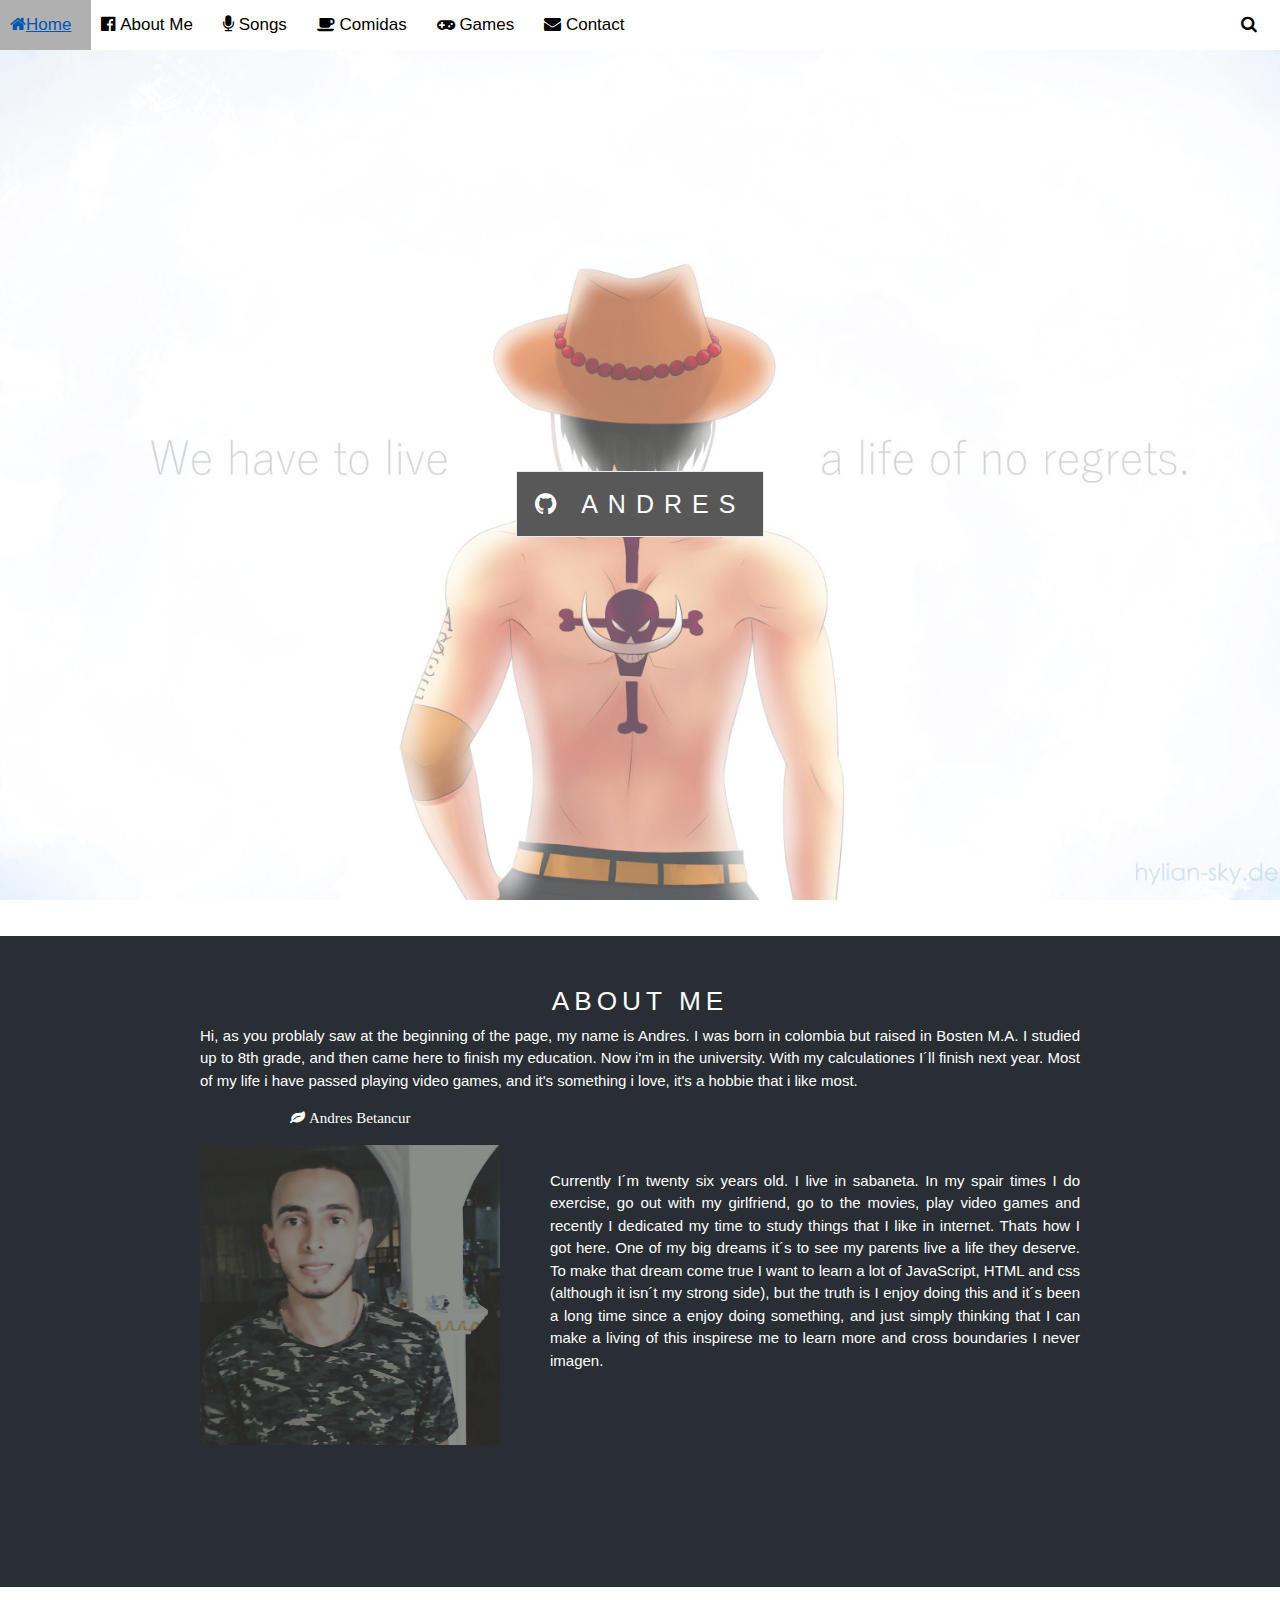
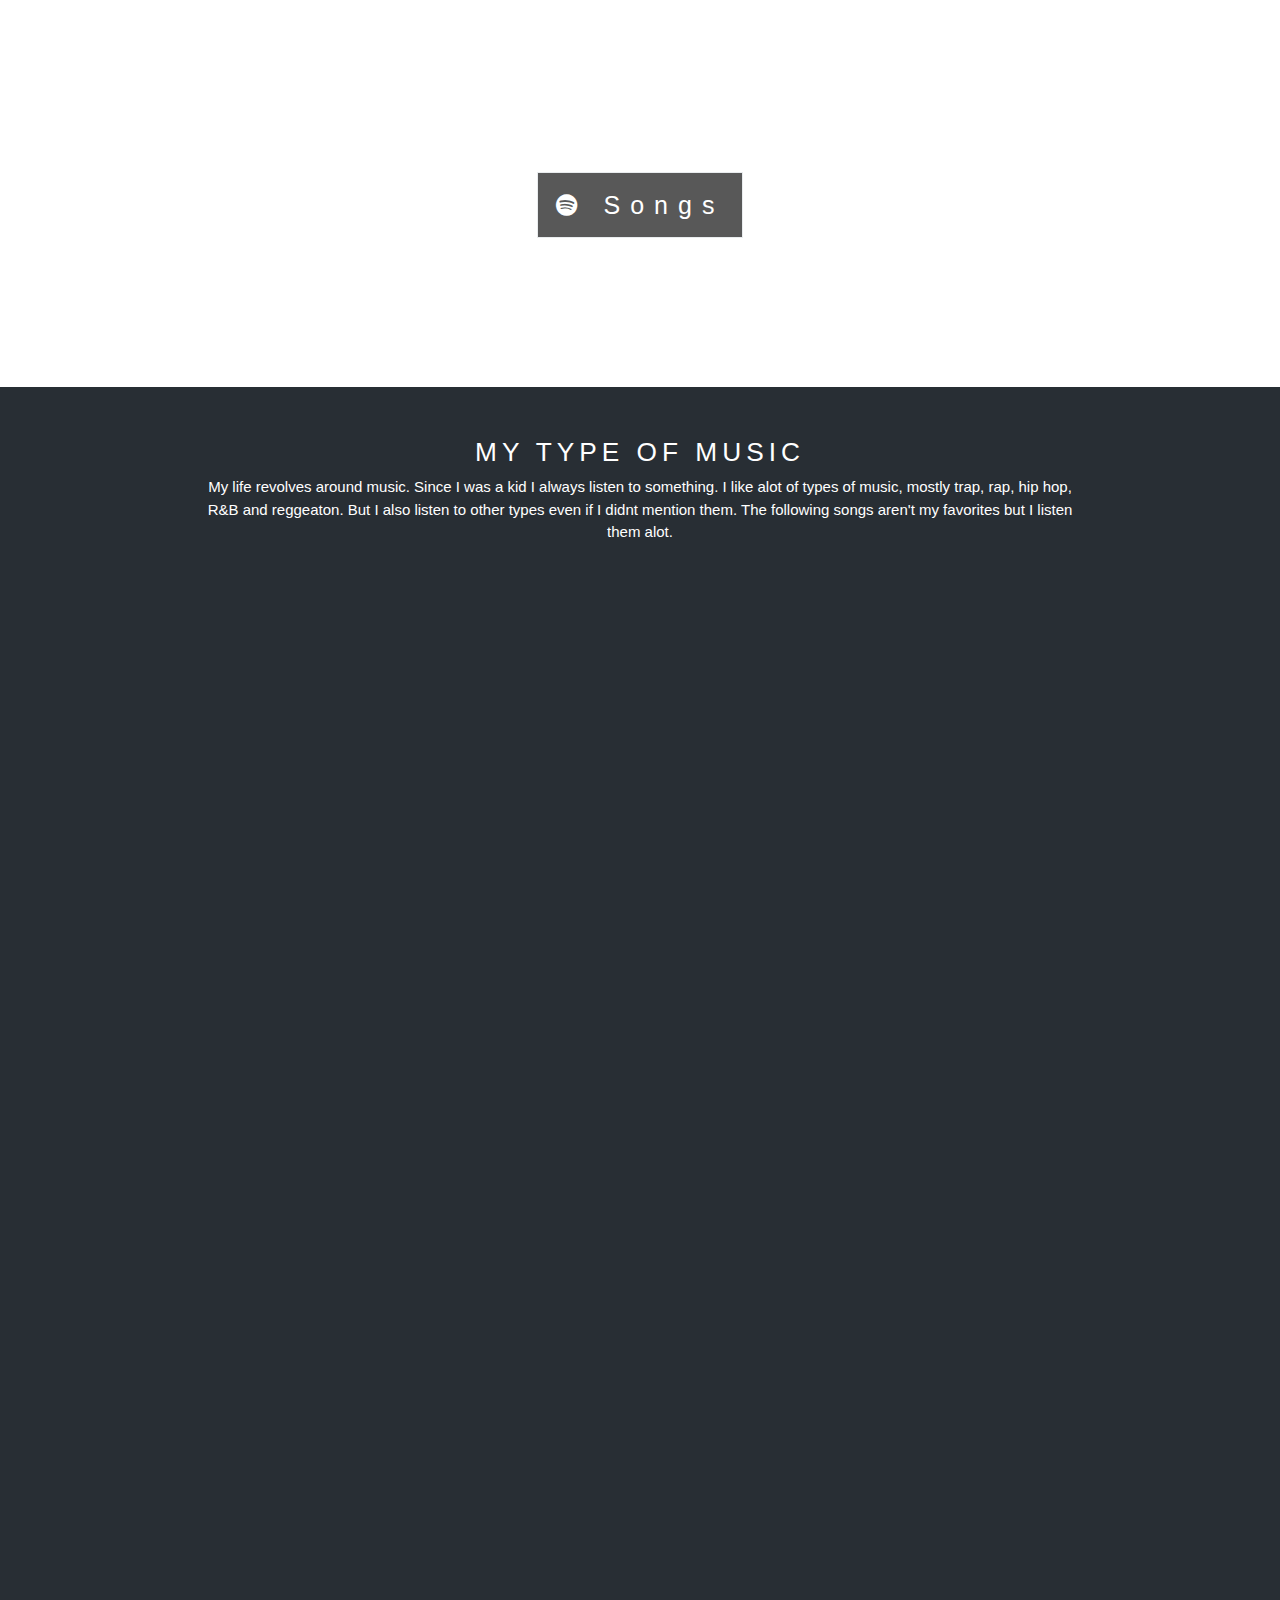
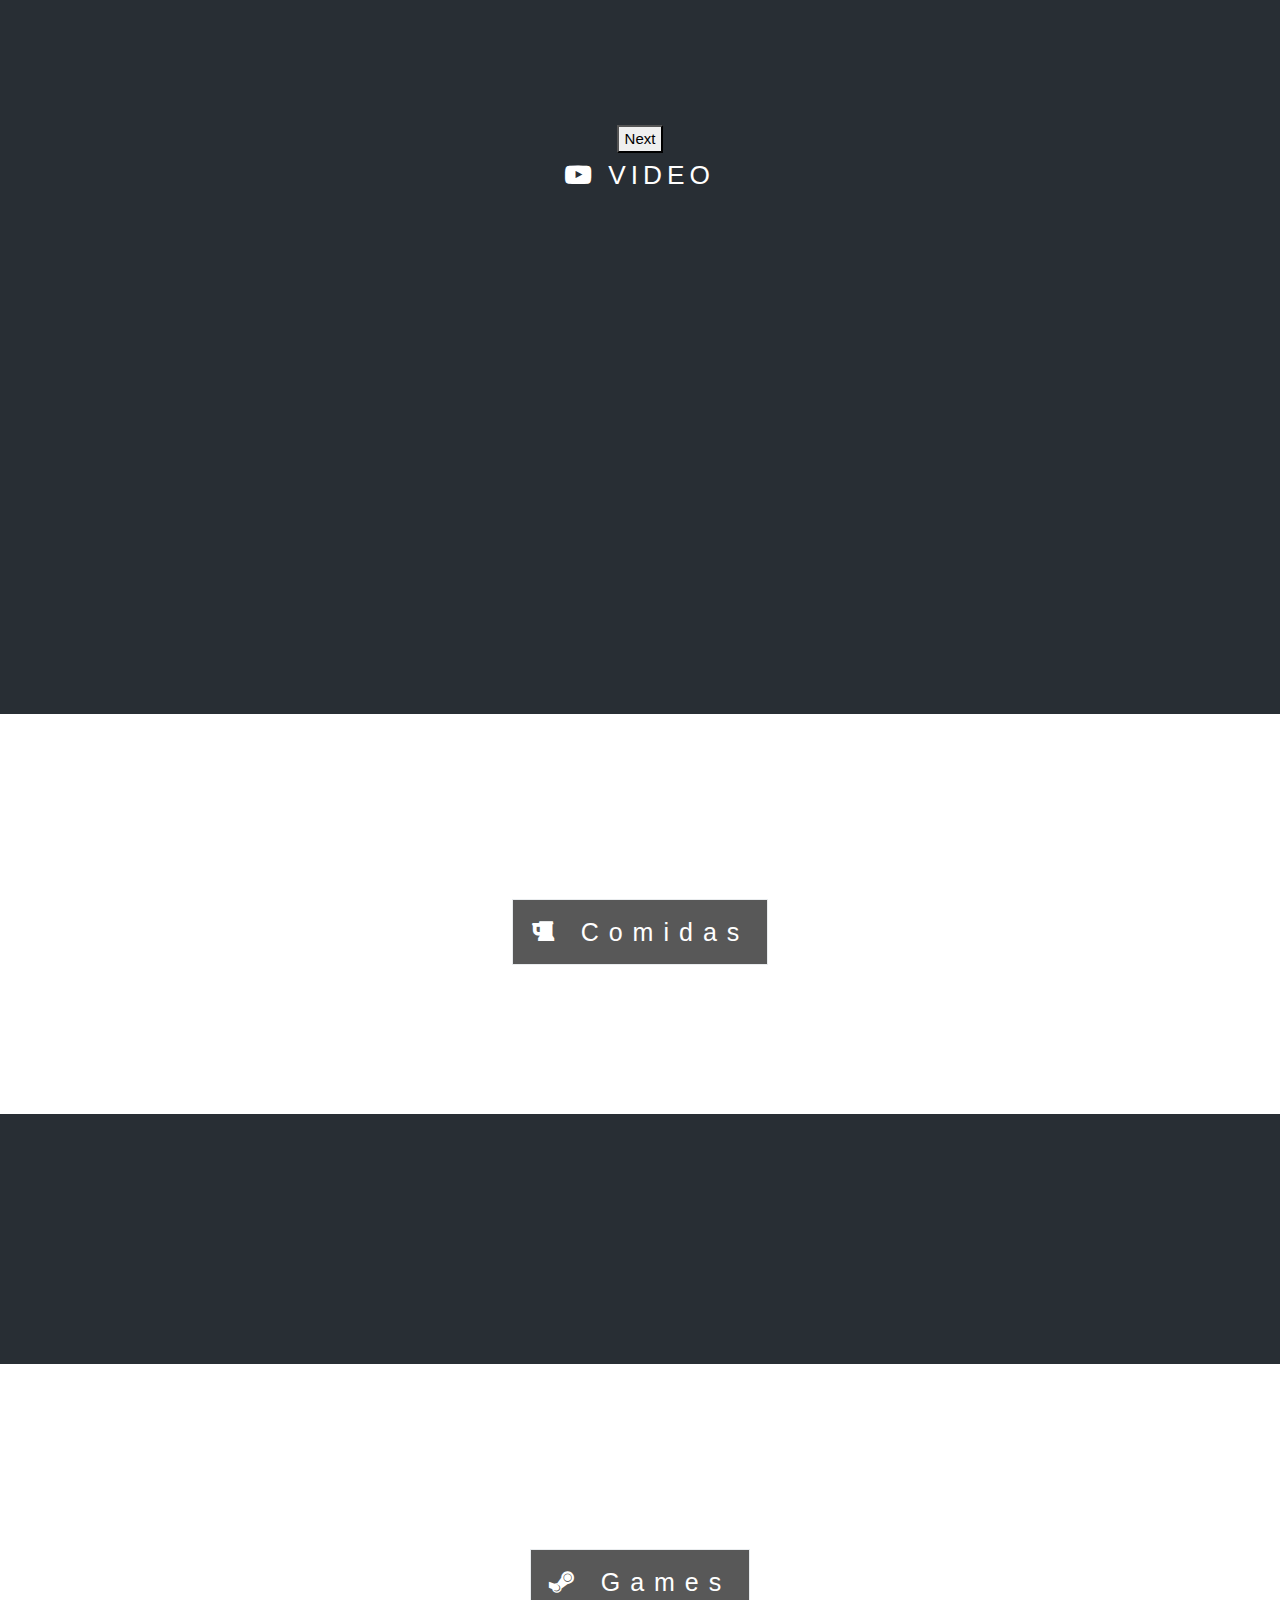
==== index.html @ 7afd6e84 "agg" ====
<!DOCTYPE html>
<html lang="en">

<head>
  <meta charset="UTF-8">
  <meta name="viewport" content="width=device-width, initial-scale=1, shrink-to-fit=no">
  <meta http-equiv="X-UA-Compatible" content="ie=edge">
  <link rel="stylesheet" href="css-style.css">
  <link rel="stylesheet" href="https://cdnjs.cloudflare.com/ajax/libs/font-awesome/4.7.0/css/font-awesome.min.css">
  <link rel="stylesheet" href="https://stackpath.bootstrapcdn.com/bootstrap/4.3.1/css/bootstrap.min.css" integrity="sha384-ggOyR0iXCbMQv3Xipma34MD+dH/1fQ784/j6cY/iJTQUOhcWr7x9JvoRxT2MZw1T" crossorigin="anonymous">

  <title>Life Sheet</title>
</head>

<body>

  <!-- Navbar (top Part) -->
  <div class="top" id="home">
    <div class="navBar" id="myNavBar">
      <a href="#home" class="item home"><i class="fa fa-home"></i>Home</a>
      <a href="#about"><i class="fa fa-facebook-official"></i> About Me</a>
      <a href="#songs"><i class="fa fa-microphone"></i> Songs</a>
      <a href="#comida"><i class="fa fa-coffee"></i> Comidas</a>
      <a href="#games"><i class="fa fa-gamepad"></i> Games</a>
      <a href="#contact"><i class="fa fa-envelope"></i> Contact</a>
      <a href="#" class="search"><i class="fa fa-fw fa-search"></i></a>
    </div>
  </div>
  <!-- navbar for less than 425px  -->
  <div class="dropdown">
    <div class="btn-group" role="group">
      <button type="button" class="btn btn-default dropdown-toggle" data-toggle="dropdown" aria-haspopup="true" aria-expanded="false">
        <i class="fa fa-list"></i>
        <span class="caret"></span>
      </button>
      <ul class="dropdown-menu">
        <li><a href="#home" class="item home">Home</a></li>
        <li><a href="#about"> About Me</a></li>
        <li><a href="#songs"> Songs</a></li>
        <li><a href="#comida"> Comidas</a></li>
        <li><a href="#games"> Games</a></li>
        <li><a href="#contact"> Contact</a></li>
      </ul>
    </div>
  </div>

  <!--First Parallax Image with logo Text-->
  <div class="bgimg-1">
    <div class="caption">
      <span class="border"><i class="fa fa-github"></i> ANDRES</span>
    </div>
  </div>

  <!-- Informacion de mi -->
  <div class="info" id="about">
    <div class="aboutme">
      <h3>About Me</h3>
      <p>Hi, as you problaly saw at the beginning of the page, my name is Andres. I was born in colombia but raised in
        Bosten M.A. I studied up to 8th grade, and then came here to finish my education. Now i'm in the university.
        With my calculationes I´ll finish next year. Most of my life i have passed playing video games, and it's
        something i love, it's a hobbie that i like most.</p>
      <div class="imgSection">
        <p class="logo"><b><i class="fa fa-leaf"> Andres Betancur</b></i></p>
        <img src="andres.jpg">
      </div>
      <div class="aboutme2">
        <p>Currently I´m twenty six years old. I live in sabaneta. In my spair times I do exercise, go out with my
          girlfriend, go to the movies, play video games and recently I dedicated my time to study things that I like in
          internet. Thats how I got here. One of my big dreams it´s to see my parents live a life they deserve. To make
          that dream come true I want to learn a lot of JavaScript, HTML and css (although it isn´t my strong side), but
          the truth is I enjoy doing this and it´s been a long time since a enjoy doing something, and just simply
          thinking that I can make a living of this inspirese me to learn more and cross boundaries I never imagen.</p>
      </div>
    </div>
  </div>

  <!--Second Parallax Image with logo Text-->
  <div class="bgimg-2">
    <div class="caption">
      <span class="border"><i class="fa fa-spotify"></i> Songs</span>
    </div>
  </div>

  <!-- Parte de la Musica -->
  <div class="info" id="songs">
    <h3>My type of music</h3>
    <p class="psong">My life revolves around music. Since I was a kid I always listen to something. I like alot
      of types of music, mostly trap, rap, hip hop, R&B and reggeaton. But I also listen to other types even if
      I didnt mention them. The following songs aren't my favorites but I listen them alot.</p>
    <div class="container">
      <div class="music active">
        <iframe class="spoti" src="https://open.spotify.com/embed/track/5m6kD3AsYMeYXhhdntbXTB" width="300" height="380"
          frameborder="0" allowtransparency="true" allow="encrypted-media"></iframe>
      </div>
      <div class="music">
        <iframe class="spoti" src="https://open.spotify.com/embed/track/6DCZcSspjsKoFjzjrWoCdn" width="300" height="380"
          frameborder="0" allowtransparency="true" allow="encrypted-media"></iframe>
      </div>
      <div class="music">
        <iframe class="spoti" src="https://open.spotify.com/embed/track/5KbBGUpIZd6gVFUU8tqYiQ" width="300" height="380"
          frameborder="0" allowtransparency="true" allow="encrypted-media"></iframe>
      </div>
      <div class="music">
        <iframe class="spoti" src="https://open.spotify.com/embed/track/4Arjo1XR9qXsLstvU9fFV3" width="300" height="380"
          frameborder="0" allowtransparency="true" allow="encrypted-media"></iframe>
      </div>
      <div class="music">
        <iframe class="spoti" src="https://open.spotify.com/embed/track/4TwIbmabI2R5XUhqptk6Ev" width="300" height="380"
          frameborder="0" allowtransparency="true" allow="encrypted-media"></iframe>
      </div>
      <div class="music">
        <iframe class="spoti" src="https://open.spotify.com/embed/track/4bSCJTXKPSb63oyOteNLSR" width="300" height="380"
          frameborder="0" allowtransparency="true" allow="encrypted-media"></iframe> </td>
      </div>
    </div>
    <div class="btn">
      <button type="button">Next</button>
    </div>

    <h3 class="tag"><i class="fa fa-youtube-play"></i> Video</h3>
    <div class="video">

      <iframe width="560" height="315" src="https://www.youtube.com/embed/109wwt4wSVg" frameborder="0"
        allow="accelerometer; autoplay; encrypted-media; gyroscope; picture-in-picture" allowfullscreen></iframe>
    </div>
  </div>



  <!--Third Parallax Image with logo Text-->
  <div class="bgimg-3">
    <div class="caption">
      <span class="border"><i class="fa fa-beer"></i> Comidas</span>
    </div>
  </div>

  <div class="info" id="comida">
  </div>

  <!--fourth Parallax Image with logo Text-->
  <div class="bgimg-4">
    <div class="caption">
      <span class="border"><i class="fa fa-steam"></i> Games</span>
    </div>
  </div>

  <div class="info" id="games">
  </div>

  <script src="scripts/reproductor.js"></script>
  <script src="https://code.jquery.com/jquery-3.3.1.slim.min.js"
    integrity="sha384-q8i/X+965DzO0rT7abK41JStQIAqVgRVzpbzo5smXKp4YfRvH+8abtTE1Pi6jizo"
    crossorigin="anonymous"></script>
  <script src="https://cdnjs.cloudflare.com/ajax/libs/popper.js/1.14.7/umd/popper.min.js"
    integrity="sha384-UO2eT0CpHqdSJQ6hJty5KVphtPhzWj9WO1clHTMGa3JDZwrnQq4sF86dIHNDz0W1"
    crossorigin="anonymous"></script>
  <script src="https://stackpath.bootstrapcdn.com/bootstrap/4.3.1/js/bootstrap.min.js"
    integrity="sha384-JjSmVgyd0p3pXB1rRibZUAYoIIy6OrQ6VrjIEaFf/nJGzIxFDsf4x0xIM+B07jRM"
    crossorigin="anonymous"></script>

</body>

</html>
---- css-style.css ----
*{
    box-sizing: border-box;
}

body, html {
  height: 100%;
  margin: 0;
  font: 400 15px/1.8 "Lato", sans-serif;
  color: #777;
}

/* Navbar */
.navBar{
    width: 100%;
    position:fixed;
    z-index: 1;
    overflow: hidden;
    background-color: white;

}

.navBar .search{
    float: right;
}

.navBar a{
    float: left;
    color:black;
    padding: 12px;
    padding-left: 10px;
    padding-right: 20px;
    text-decoration: none;
    font-size: 17px;
    width: auto;
    border: none;
    display: block;
    outline: 0;
    
}

.navBar a:hover{
background-color: rgba(88, 86, 86, 0.466);
}



/*about me part*/

.info{
    color: white;
    background-color:#282E34;
    text-align:center;
    text-align: justify;
    padding-bottom: 100px;
    padding:50px 200px 200px 200px; /*top rigth bot top*/
}

.imgSection p{
    margin-left: 90px;
    margin-top: 50 px;
    
}

.imgSection img{
    float: left;
    height: 300px;
    width: 300px;
    margin-right: 50px;
    opacity: 0.5;
}
.imgSection img:hover{
    opacity: 1;
}

.aboutme2{
    padding-top: 25px;
}

.video{
    display: flex;
    justify-content: center;
}

/* Songs*/

.psong{
    text-align: center;
}

.spoti{
    padding-right: 10px;
    padding-bottom: 10px;
}

.container, div.btn{
    display: flex;
    flex-wrap: wrap;
    justify-content: center;
}


.caption {
    position: absolute;
    left: 0;
    top: 50%;
    width: 100%;
    text-align: center;
    color: #000;
}
    
.caption span.border {
    background-color:black;
    color:white;
    padding: 18px;
    font-size: 25px;
    letter-spacing: 10px;
}
    
h3 {
    letter-spacing: 5px;
    text-transform: uppercase;
    font: 20px "Lato", sans-serif;
    color: white;
    text-align: center;
}




/*parallax imagenes */

.bgimg-1, .bgimg-2, .bgimg-3, .bgimg-4 {
    position: relative;
    opacity: 0.65;
    background-attachment: fixed;
    background-position: center;
    background-repeat: no-repeat;
    background-size: cover; 
}

.bgimg-1 {
    background-image: url("img4.jpg");
    min-height: 100%;
}
    
.bgimg-2 {
    background-image: url("img5.jpg");
    min-height: 400px;
}
    
.bgimg-3 {
    background-image: url("img6.jpg");
    min-height: 400px;
}

.bgimg-4 {
    background-image: url("img7.jpg");
    min-height: 400px;
}
    

/* Turn off parallax scrolling for tablets and phones */
@media only screen and (max-device-width: 425px) {
    .bgimg-1, .bgimg-2, .bgimg-3 {
    background-attachment: scroll;
    }
}


@media only screen and (max-width: 768px){
    div.top{
        display: contents;
    }
    div.dropdown{
        display: none;
    }

}

@media only screen and (max-width: 425px){
    div.top, .video, .container, div.btn, h3.tag, p.logo{
        display: none;
    }
    div.dropdown{
        display: contents;
    }
    div.imgSection, h3, p, .psong{
        display: flex;
        justify-content: center;
        
    }
    .info{
        padding:50px 50px 50px 50px; /*top rigth bot left*/
    }
    div.imgSection{
        padding: 10px 0px 0px 50px;
    }
}
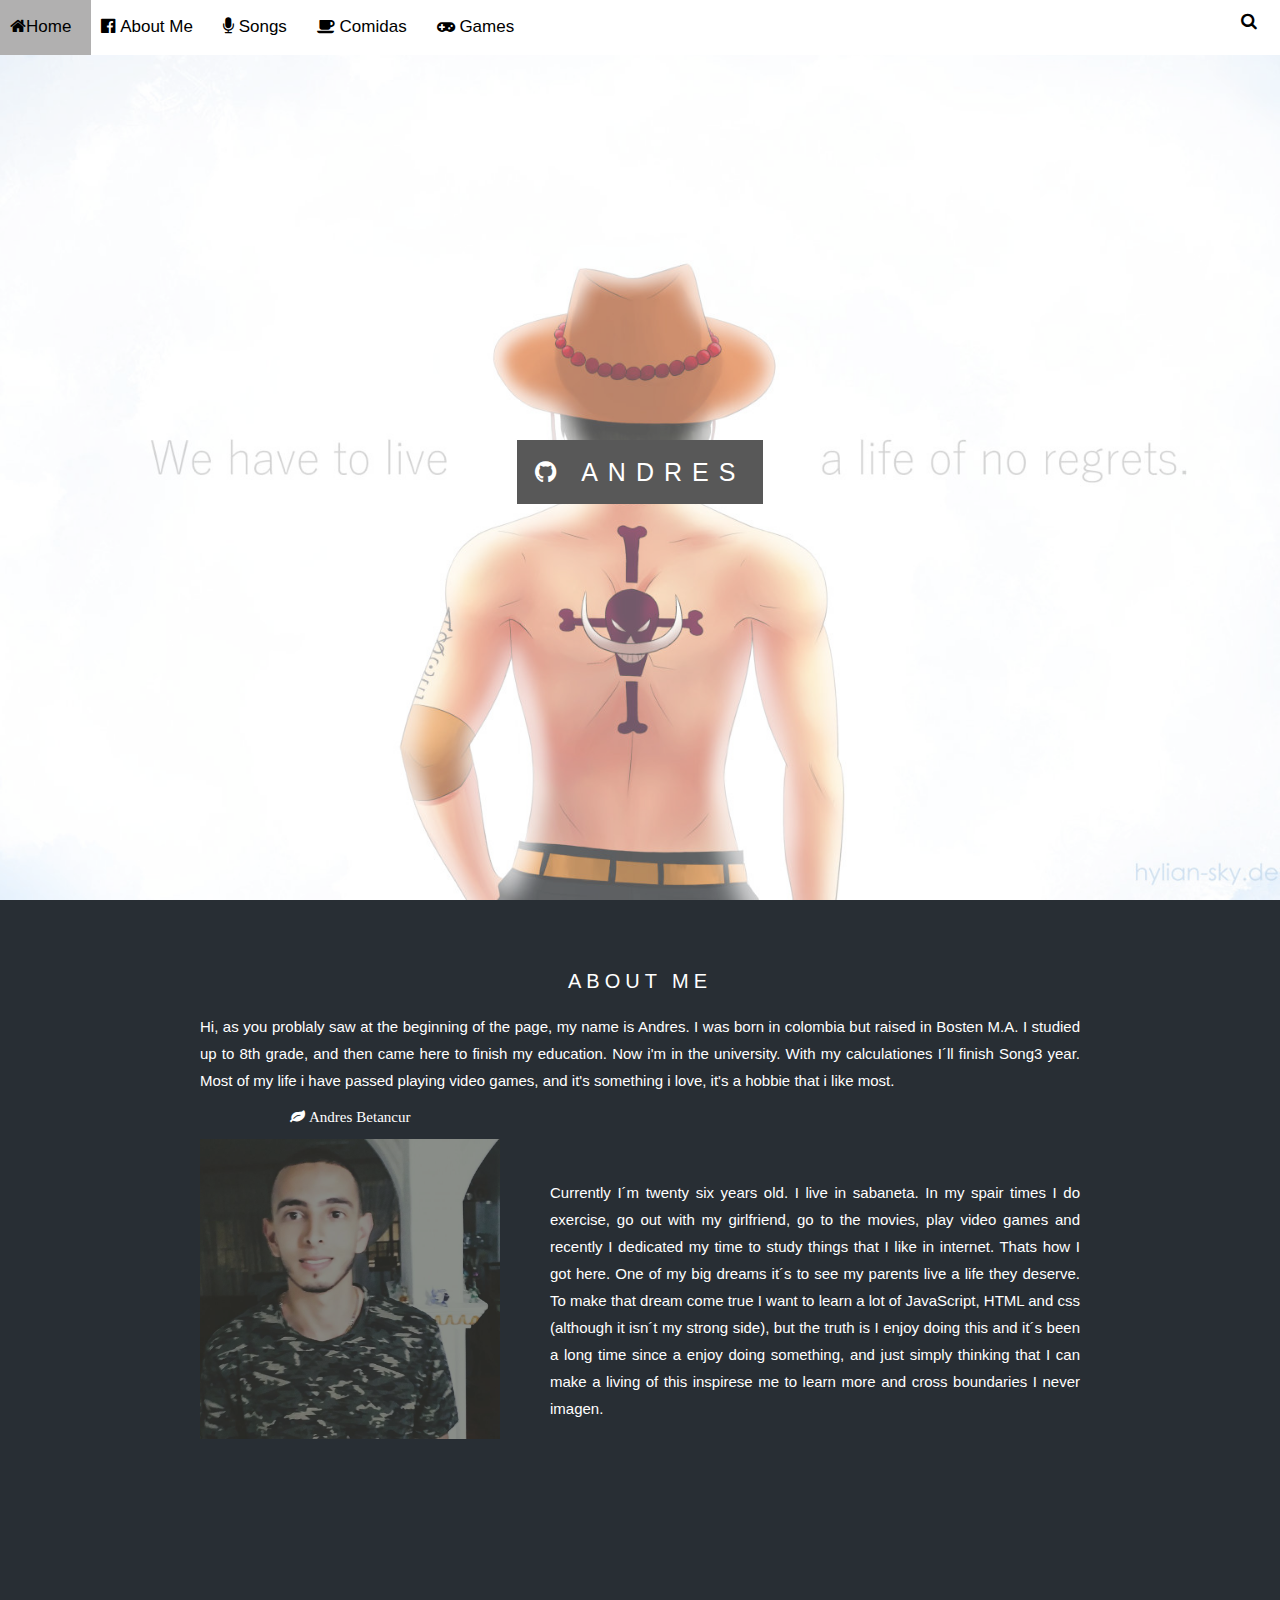
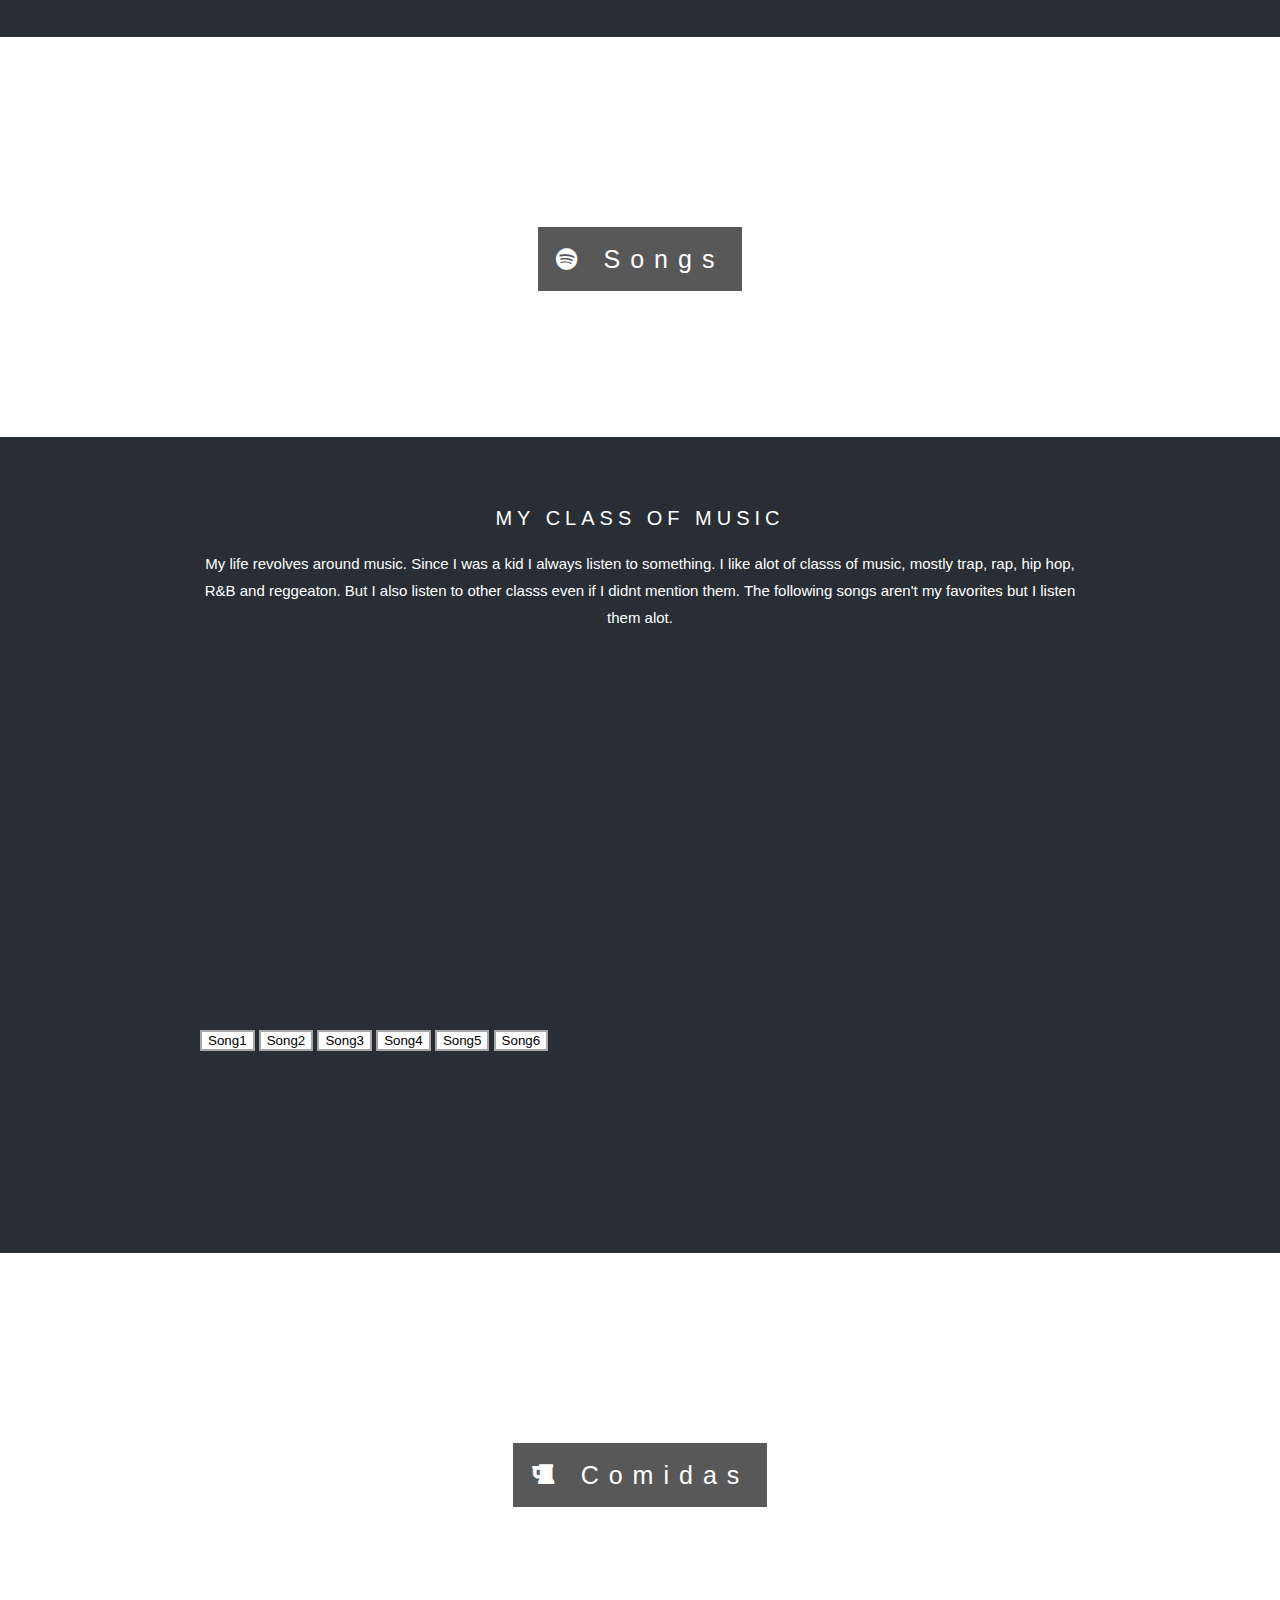
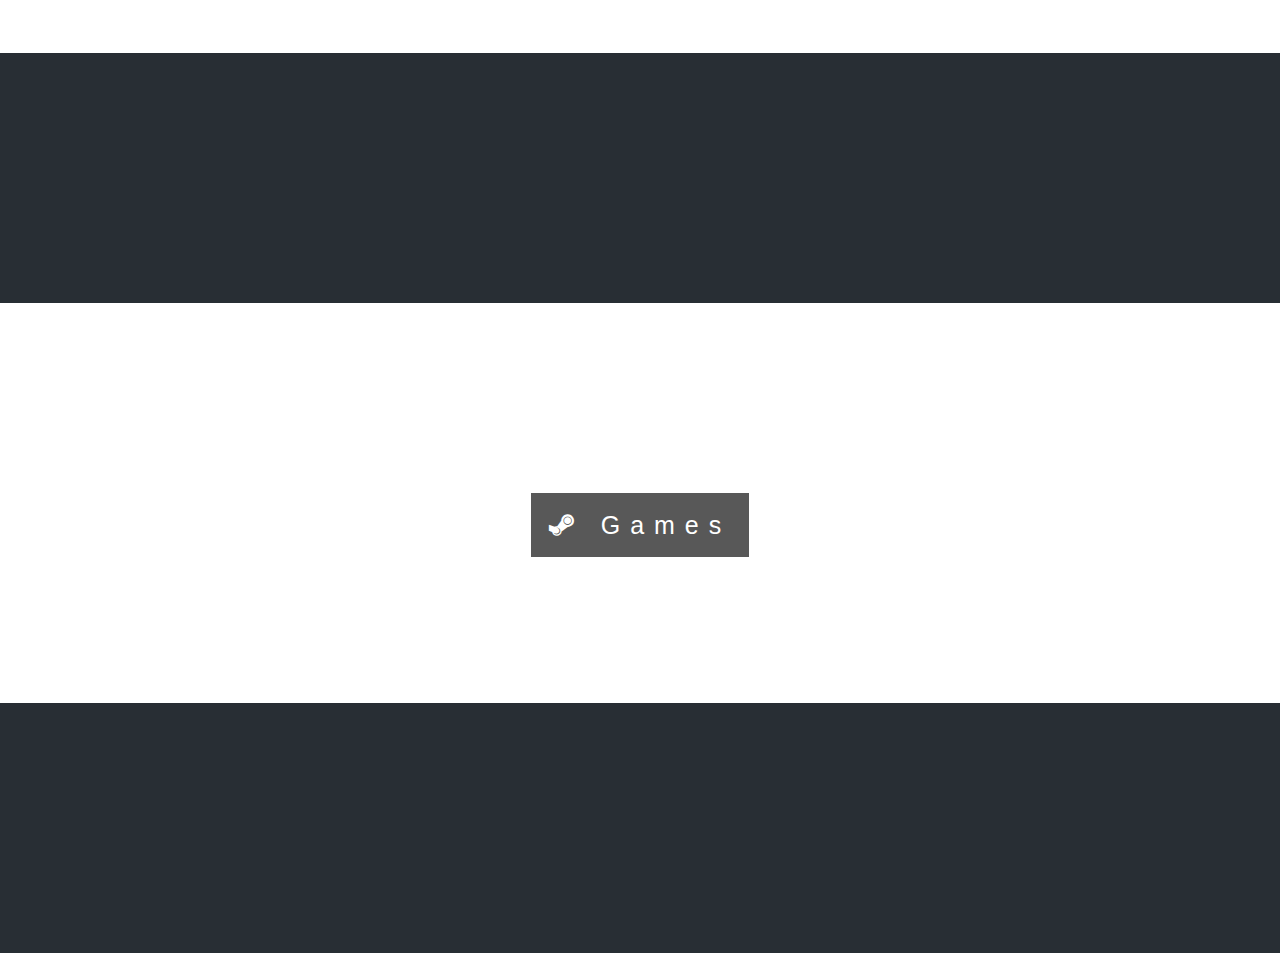
==== commit 6e77f609: "Big change" ====
--- a/index.html
+++ b/index.html
@@ -1,4 +1,4 @@
-<!DOCTYPE html>
+<!DOCclass html>
 <html lang="en">
 
 <head>
@@ -7,8 +7,7 @@
   <meta http-equiv="X-UA-Compatible" content="ie=edge">
   <link rel="stylesheet" href="css-style.css">
   <link rel="stylesheet" href="https://cdnjs.cloudflare.com/ajax/libs/font-awesome/4.7.0/css/font-awesome.min.css">
-  <link rel="stylesheet" href="https://stackpath.bootstrapcdn.com/bootstrap/4.3.1/css/bootstrap.min.css" integrity="sha384-ggOyR0iXCbMQv3Xipma34MD+dH/1fQ784/j6cY/iJTQUOhcWr7x9JvoRxT2MZw1T" crossorigin="anonymous">
-
+  
   <title>Life Sheet</title>
 </head>
 
@@ -22,26 +21,18 @@
       <a href="#songs"><i class="fa fa-microphone"></i> Songs</a>
       <a href="#comida"><i class="fa fa-coffee"></i> Comidas</a>
       <a href="#games"><i class="fa fa-gamepad"></i> Games</a>
-      <a href="#contact"><i class="fa fa-envelope"></i> Contact</a>
       <a href="#" class="search"><i class="fa fa-fw fa-search"></i></a>
     </div>
   </div>
   <!-- navbar for less than 425px  -->
   <div class="dropdown">
-    <div class="btn-group" role="group">
-      <button type="button" class="btn btn-default dropdown-toggle" data-toggle="dropdown" aria-haspopup="true" aria-expanded="false">
-        <i class="fa fa-list"></i>
-        <span class="caret"></span>
-      </button>
-      <ul class="dropdown-menu">
-        <li><a href="#home" class="item home">Home</a></li>
-        <li><a href="#about"> About Me</a></li>
-        <li><a href="#songs"> Songs</a></li>
-        <li><a href="#comida"> Comidas</a></li>
-        <li><a href="#games"> Games</a></li>
-        <li><a href="#contact"> Contact</a></li>
-      </ul>
-    </div>
+    <div class="navBarmini" id="myNavBarmini">
+      <a href="#home" class="item home"> Home</a>
+      <a href="#about"> About Me</a>
+      <a href="#songs"> Songs</a>
+      <a href="#comida"> Comidas</a>
+      <a href="#games"> Games</a>
+     </div>
   </div>
 
   <!--First Parallax Image with logo Text-->
@@ -57,7 +48,7 @@
       <h3>About Me</h3>
       <p>Hi, as you problaly saw at the beginning of the page, my name is Andres. I was born in colombia but raised in
         Bosten M.A. I studied up to 8th grade, and then came here to finish my education. Now i'm in the university.
-        With my calculationes I´ll finish next year. Most of my life i have passed playing video games, and it's
+        With my calculationes I´ll finish Song3 year. Most of my life i have passed playing video games, and it's
         something i love, it's a hobbie that i like most.</p>
       <div class="imgSection">
         <p class="logo"><b><i class="fa fa-leaf"> Andres Betancur</b></i></p>
@@ -83,45 +74,43 @@
 
   <!-- Parte de la Musica -->
   <div class="info" id="songs">
-    <h3>My type of music</h3>
+    <h3>My class of music</h3>
     <p class="psong">My life revolves around music. Since I was a kid I always listen to something. I like alot
-      of types of music, mostly trap, rap, hip hop, R&B and reggeaton. But I also listen to other types even if
+      of classs of music, mostly trap, rap, hip hop, R&B and reggeaton. But I also listen to other classs even if
       I didnt mention them. The following songs aren't my favorites but I listen them alot.</p>
     <div class="container">
-      <div class="music active">
+      <div class="music1" id="music1">
         <iframe class="spoti" src="https://open.spotify.com/embed/track/5m6kD3AsYMeYXhhdntbXTB" width="300" height="380"
           frameborder="0" allowtransparency="true" allow="encrypted-media"></iframe>
       </div>
-      <div class="music">
+      <div class="music2" id="music2" hidden>
         <iframe class="spoti" src="https://open.spotify.com/embed/track/6DCZcSspjsKoFjzjrWoCdn" width="300" height="380"
           frameborder="0" allowtransparency="true" allow="encrypted-media"></iframe>
       </div>
-      <div class="music">
+      <div class="music3" id="music3" hidden>
         <iframe class="spoti" src="https://open.spotify.com/embed/track/5KbBGUpIZd6gVFUU8tqYiQ" width="300" height="380"
           frameborder="0" allowtransparency="true" allow="encrypted-media"></iframe>
       </div>
-      <div class="music">
+      <div class="music4" id="music4" hidden>
         <iframe class="spoti" src="https://open.spotify.com/embed/track/4Arjo1XR9qXsLstvU9fFV3" width="300" height="380"
           frameborder="0" allowtransparency="true" allow="encrypted-media"></iframe>
       </div>
-      <div class="music">
+      <div class="music5" id="music5" hidden>
         <iframe class="spoti" src="https://open.spotify.com/embed/track/4TwIbmabI2R5XUhqptk6Ev" width="300" height="380"
           frameborder="0" allowtransparency="true" allow="encrypted-media"></iframe>
       </div>
-      <div class="music">
+      <div class="music6" id="music6" hidden>
         <iframe class="spoti" src="https://open.spotify.com/embed/track/4bSCJTXKPSb63oyOteNLSR" width="300" height="380"
           frameborder="0" allowtransparency="true" allow="encrypted-media"></iframe> </td>
       </div>
     </div>
     <div class="btn">
-      <button type="button">Next</button>
-    </div>
-
-    <h3 class="tag"><i class="fa fa-youtube-play"></i> Video</h3>
-    <div class="video">
-
-      <iframe width="560" height="315" src="https://www.youtube.com/embed/109wwt4wSVg" frameborder="0"
-        allow="accelerometer; autoplay; encrypted-media; gyroscope; picture-in-picture" allowfullscreen></iframe>
+      <button class="button" id="btn1">Song1</button>
+      <button class="button" id="btn2">Song2</button>
+      <button class="button" id="btn3">Song3</button>
+      <button class="button" id="btn4">Song4</button>
+      <button class="button" id="btn5">Song5</button>
+      <button class="button" id="btn6">Song6</button>
     </div>
   </div>
 
@@ -148,15 +137,7 @@
   </div>
 
   <script src="scripts/reproductor.js"></script>
-  <script src="https://code.jquery.com/jquery-3.3.1.slim.min.js"
-    integrity="sha384-q8i/X+965DzO0rT7abK41JStQIAqVgRVzpbzo5smXKp4YfRvH+8abtTE1Pi6jizo"
-    crossorigin="anonymous"></script>
-  <script src="https://cdnjs.cloudflare.com/ajax/libs/popper.js/1.14.7/umd/popper.min.js"
-    integrity="sha384-UO2eT0CpHqdSJQ6hJty5KVphtPhzWj9WO1clHTMGa3JDZwrnQq4sF86dIHNDz0W1"
-    crossorigin="anonymous"></script>
-  <script src="https://stackpath.bootstrapcdn.com/bootstrap/4.3.1/js/bootstrap.min.js"
-    integrity="sha384-JjSmVgyd0p3pXB1rRibZUAYoIIy6OrQ6VrjIEaFf/nJGzIxFDsf4x0xIM+B07jRM"
-    crossorigin="anonymous"></script>
+  
 
 </body>
 
--- a/css-style.css
+++ b/css-style.css
@@ -10,13 +10,12 @@
 }
 
 /* Navbar */
-.navBar{
+.navBar, .navBarmini{
     width: 100%;
     position:fixed;
     z-index: 1;
     overflow: hidden;
     background-color: white;
-
 }
 
 .navBar .search{
@@ -37,6 +36,19 @@
     outline: 0;
     
 }
+.navBarmini a{
+    float: left;
+    color:black;
+    padding: 12px;
+    padding-left: 10px;
+    padding-right: 20px;
+    text-decoration: none;
+    font-size: 10px;
+    width: auto;
+    border: none;
+    display: block;
+    outline: 0;
+}
 
 .navBar a:hover{
 background-color: rgba(88, 86, 86, 0.466);
@@ -76,10 +88,7 @@
     padding-top: 25px;
 }
 
-.video{
-    display: flex;
-    justify-content: center;
-}
+
 
 /* Songs*/
 
@@ -92,7 +101,7 @@
     padding-bottom: 10px;
 }
 
-.container, div.btn{
+.container{
     display: flex;
     flex-wrap: wrap;
     justify-content: center;
@@ -124,6 +133,17 @@
     text-align: center;
 }
 
+.btn{
+    justify-content: center;
+}
+
+.button{
+  background-color: white;
+  color: black;
+  border: 2px solid rgba(104, 105, 104, 0.596); /* Green */
+}
+
+
 
 
 
@@ -167,7 +187,7 @@
 }
 
 
-@media only screen and (max-width: 768px){
+@media only screen and (max-width: 100000px){
     div.top{
         display: contents;
     }
@@ -178,13 +198,13 @@
 }
 
 @media only screen and (max-width: 425px){
-    div.top, .video, .container, div.btn, h3.tag, p.logo{
+    div.top, h3.tag, p.logo{
         display: none;
     }
     div.dropdown{
         display: contents;
     }
-    div.imgSection, h3, p, .psong{
+    div.imgSection, h3, p, .psong, .btn{
         display: flex;
         justify-content: center;
         
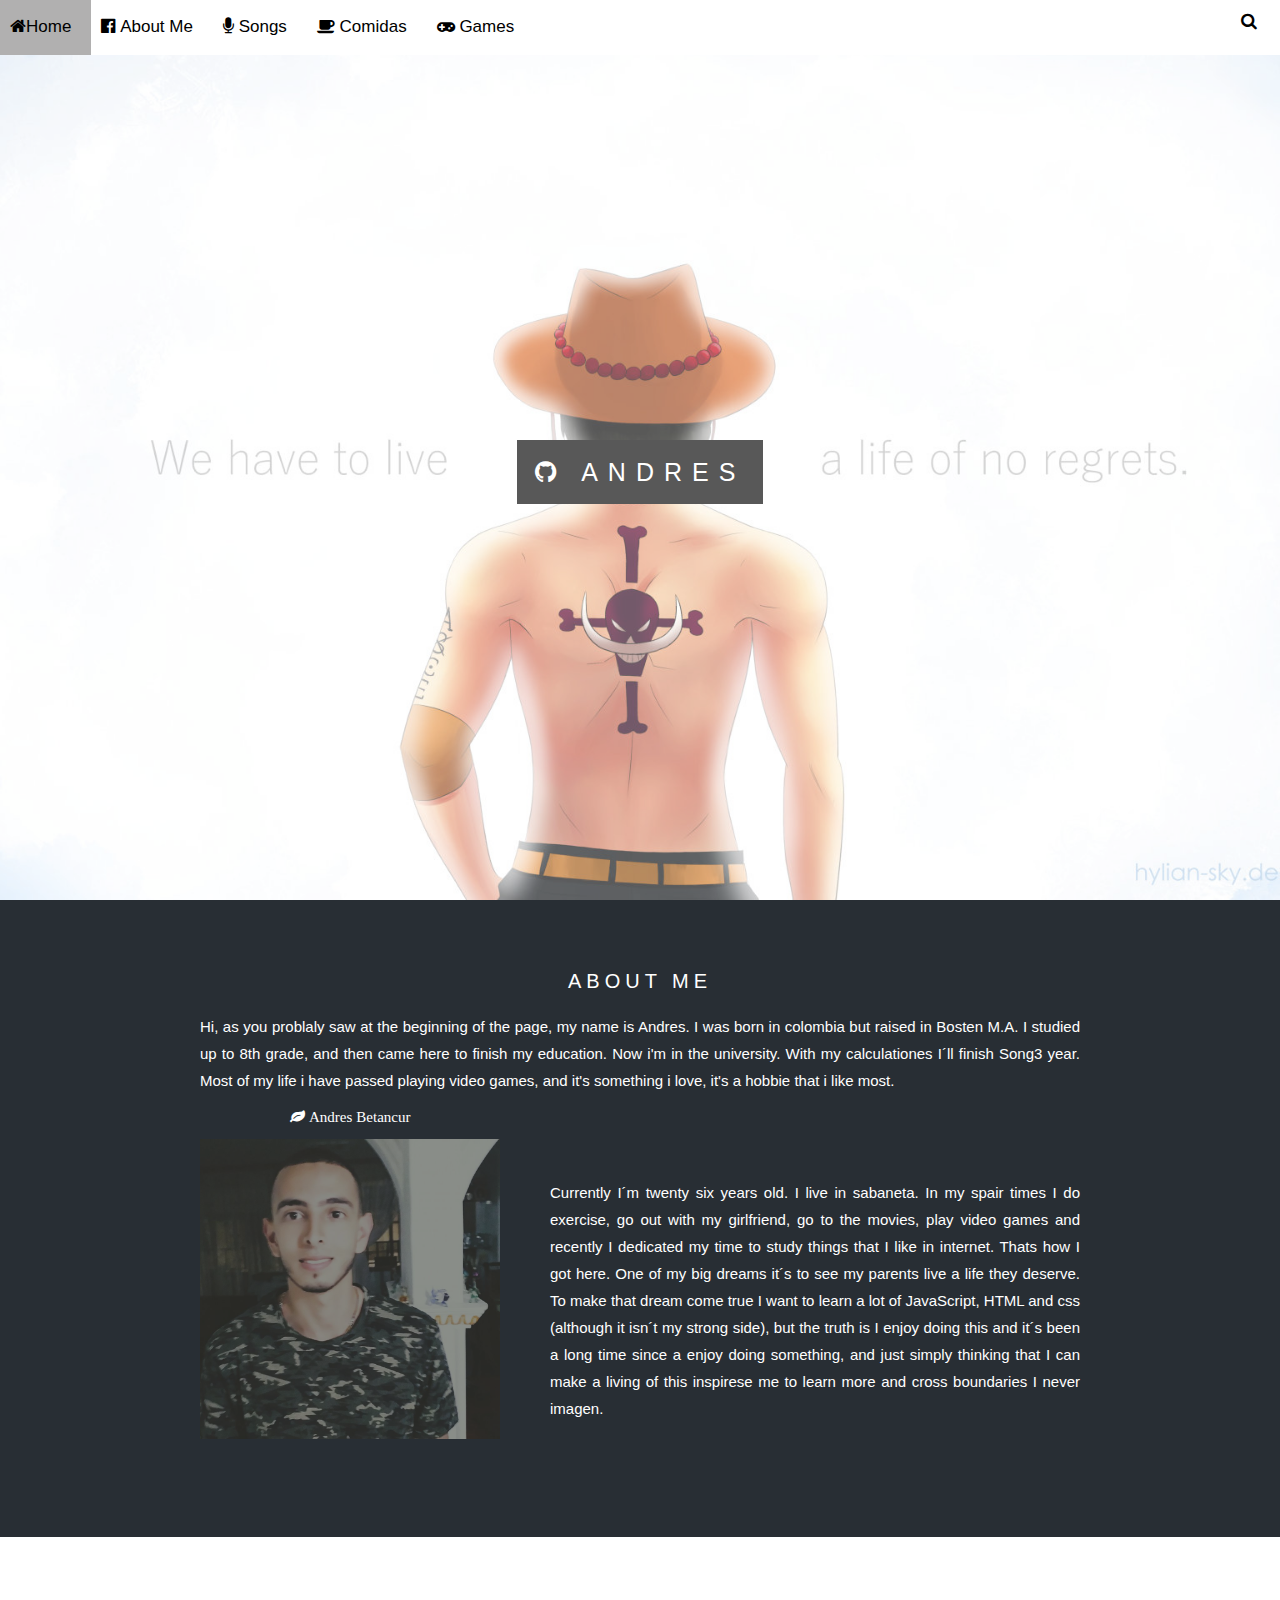
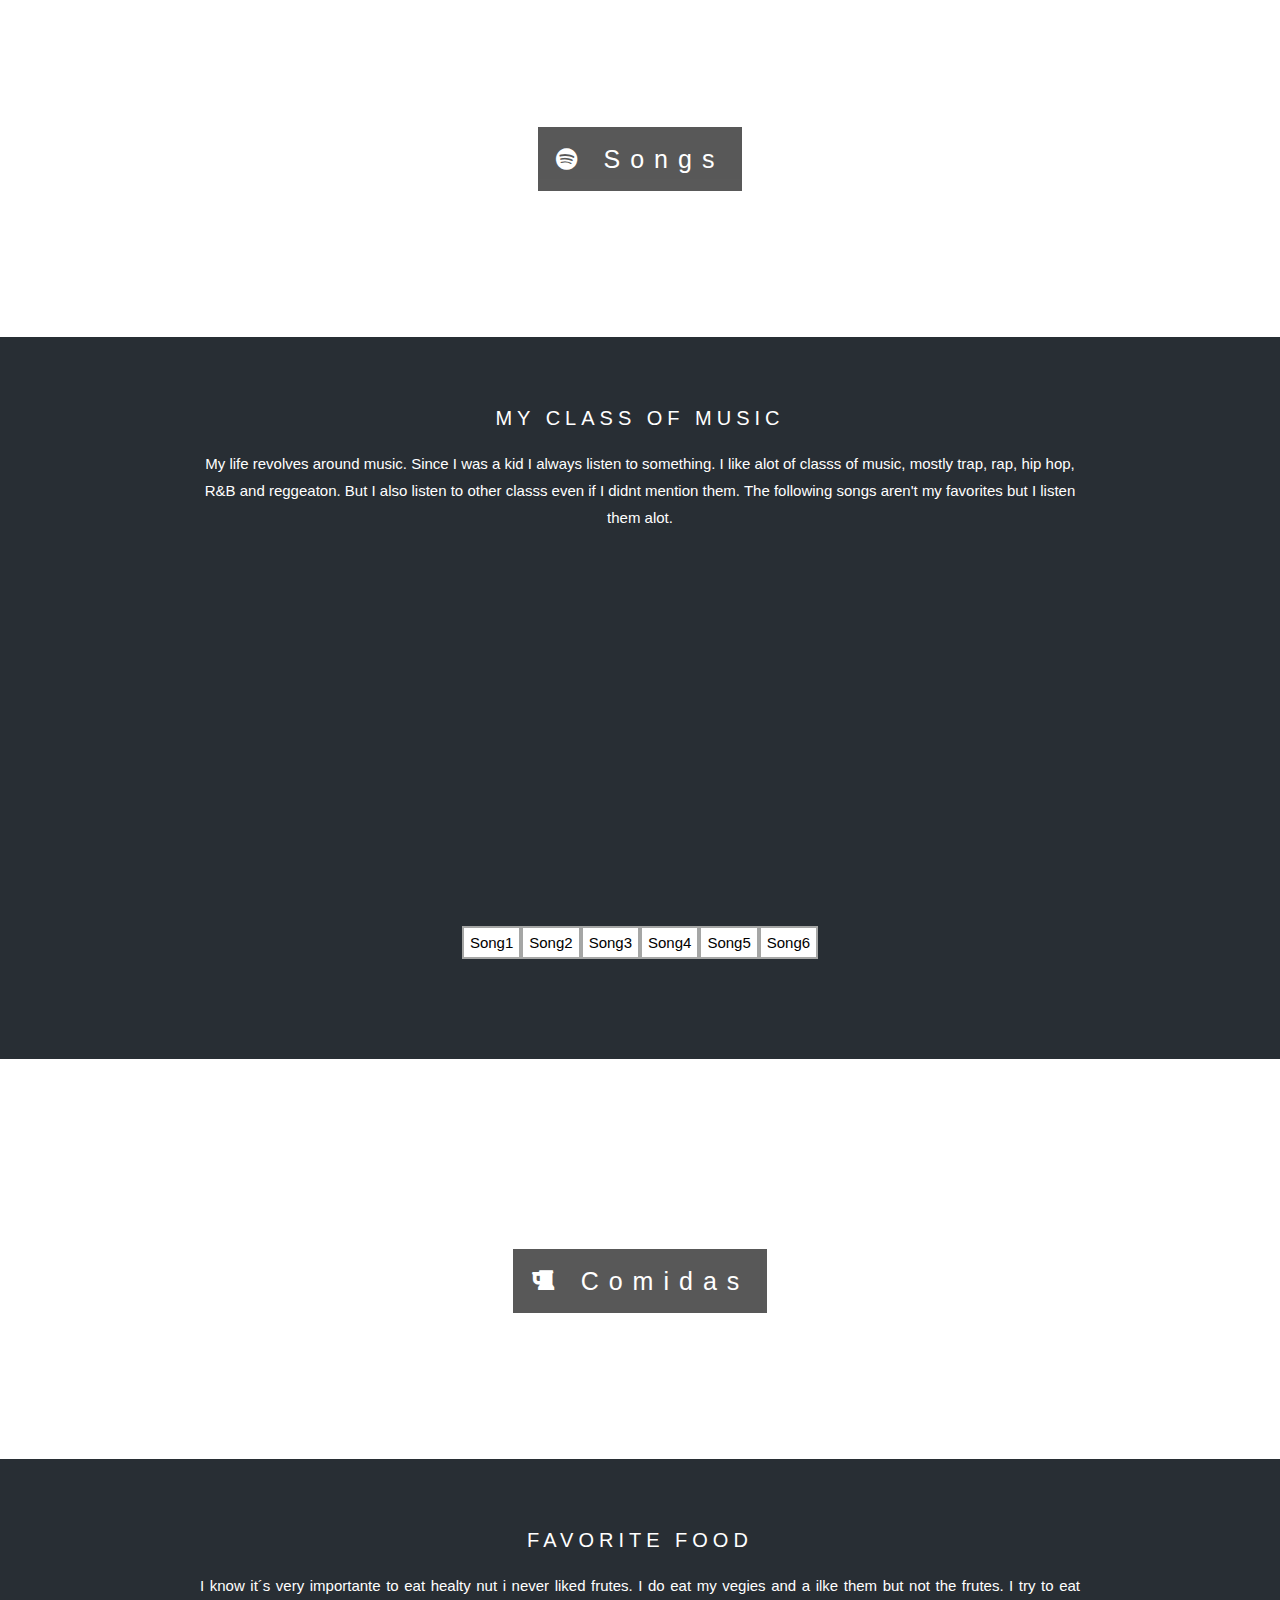
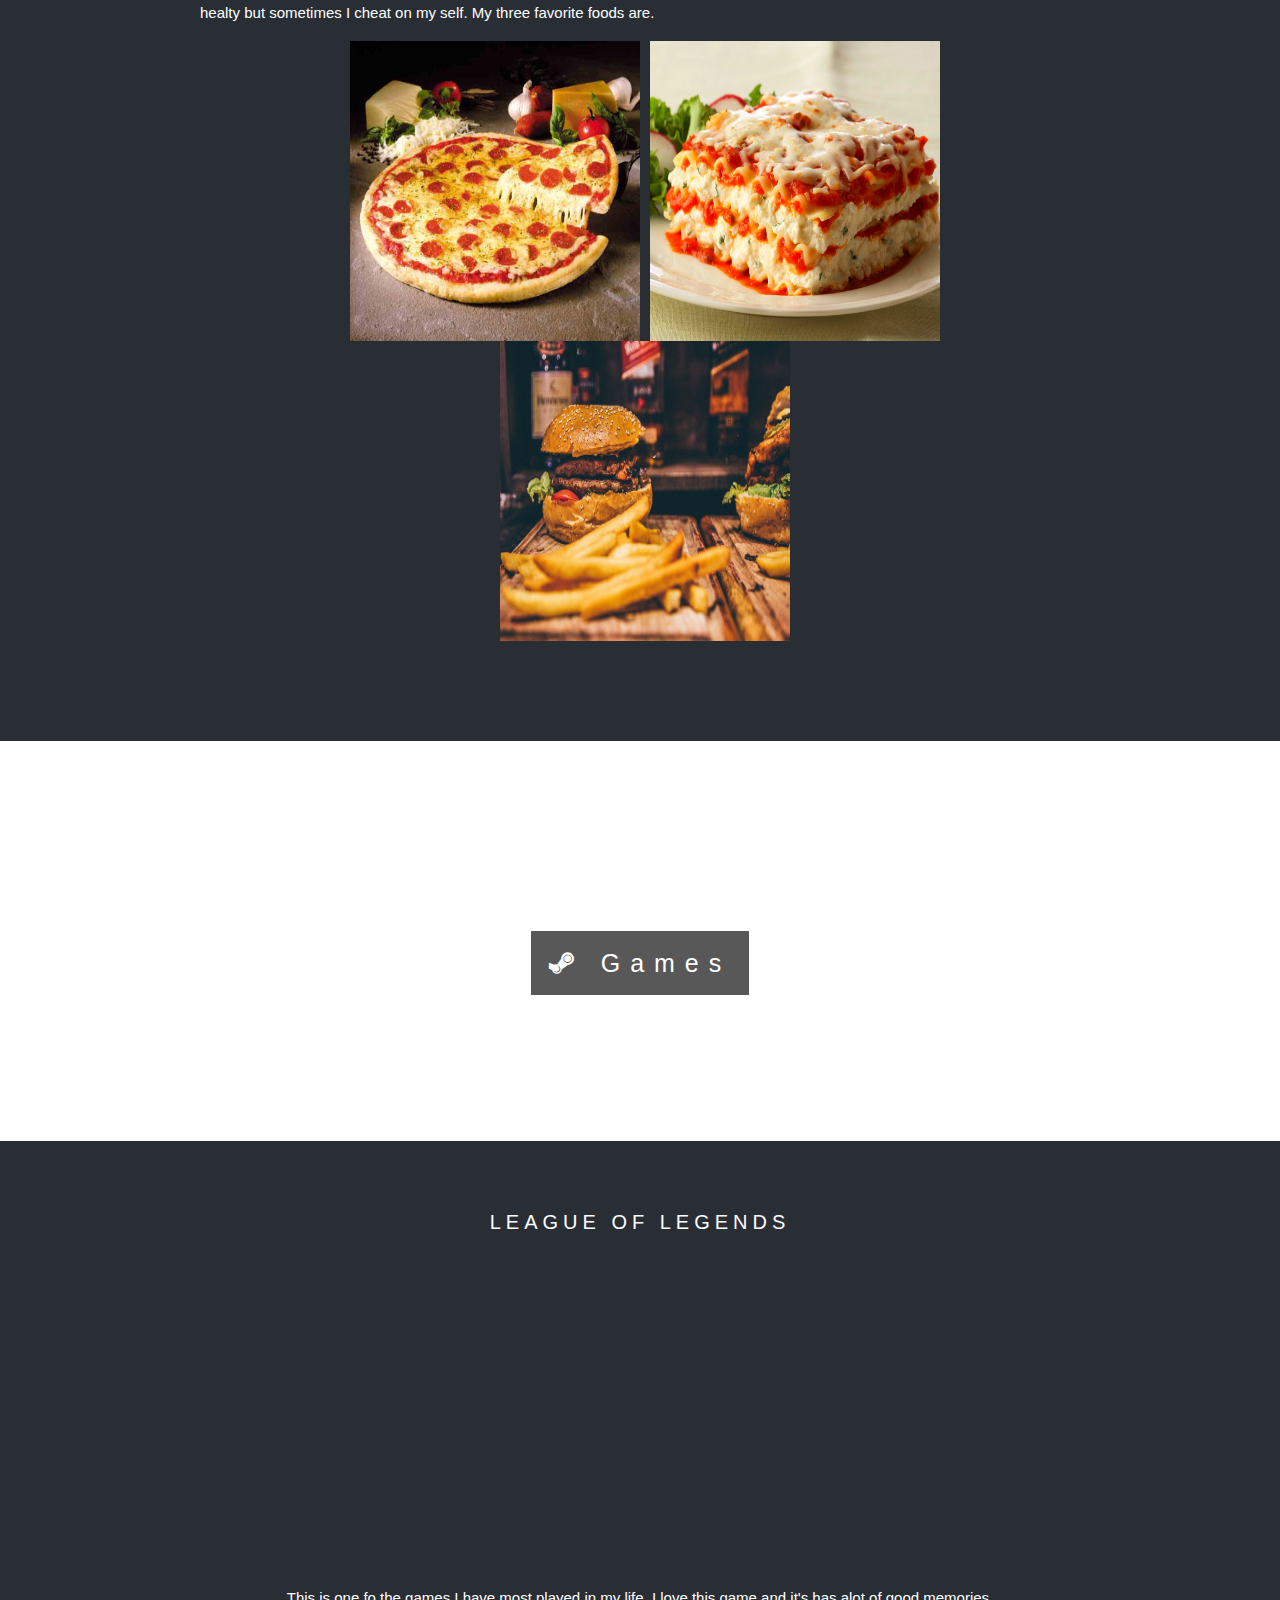
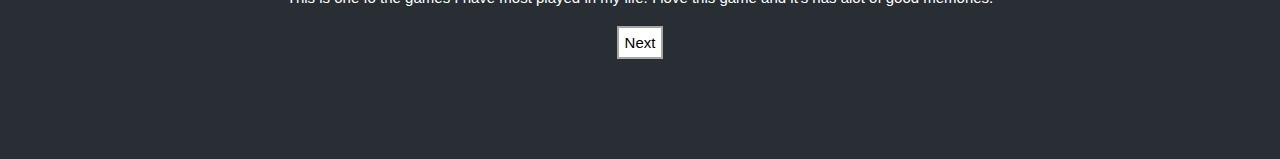
==== commit f540c82c: "v1.9" ====
--- a/index.html
+++ b/index.html
@@ -1,144 +1,178 @@
 <!DOCclass html>
-<html lang="en">
+  <html lang="en">
 
-<head>
-  <meta charset="UTF-8">
-  <meta name="viewport" content="width=device-width, initial-scale=1, shrink-to-fit=no">
-  <meta http-equiv="X-UA-Compatible" content="ie=edge">
-  <link rel="stylesheet" href="css-style.css">
-  <link rel="stylesheet" href="https://cdnjs.cloudflare.com/ajax/libs/font-awesome/4.7.0/css/font-awesome.min.css">
-  
-  <title>Life Sheet</title>
-</head>
+  <head>
+    <meta charset="UTF-8">
+    <meta name="viewport" content="width=device-width, initial-scale=1, shrink-to-fit=no">
+    <meta http-equiv="X-UA-Compatible" content="ie=edge">
+    <link rel="stylesheet" href="css-style.css">
+    <link rel="stylesheet" href="https://cdnjs.cloudflare.com/ajax/libs/font-awesome/4.7.0/css/font-awesome.min.css">
 
-<body>
+    <title>Life Sheet</title>
+  </head>
 
-  <!-- Navbar (top Part) -->
-  <div class="top" id="home">
-    <div class="navBar" id="myNavBar">
-      <a href="#home" class="item home"><i class="fa fa-home"></i>Home</a>
-      <a href="#about"><i class="fa fa-facebook-official"></i> About Me</a>
-      <a href="#songs"><i class="fa fa-microphone"></i> Songs</a>
-      <a href="#comida"><i class="fa fa-coffee"></i> Comidas</a>
-      <a href="#games"><i class="fa fa-gamepad"></i> Games</a>
-      <a href="#" class="search"><i class="fa fa-fw fa-search"></i></a>
-    </div>
-  </div>
-  <!-- navbar for less than 425px  -->
-  <div class="dropdown">
-    <div class="navBarmini" id="myNavBarmini">
-      <a href="#home" class="item home"> Home</a>
-      <a href="#about"> About Me</a>
-      <a href="#songs"> Songs</a>
-      <a href="#comida"> Comidas</a>
-      <a href="#games"> Games</a>
-     </div>
-  </div>
+  <body>
 
-  <!--First Parallax Image with logo Text-->
-  <div class="bgimg-1">
-    <div class="caption">
-      <span class="border"><i class="fa fa-github"></i> ANDRES</span>
-    </div>
-  </div>
-
-  <!-- Informacion de mi -->
-  <div class="info" id="about">
-    <div class="aboutme">
-      <h3>About Me</h3>
-      <p>Hi, as you problaly saw at the beginning of the page, my name is Andres. I was born in colombia but raised in
-        Bosten M.A. I studied up to 8th grade, and then came here to finish my education. Now i'm in the university.
-        With my calculationes I´ll finish Song3 year. Most of my life i have passed playing video games, and it's
-        something i love, it's a hobbie that i like most.</p>
-      <div class="imgSection">
-        <p class="logo"><b><i class="fa fa-leaf"> Andres Betancur</b></i></p>
-        <img src="andres.jpg">
-      </div>
-      <div class="aboutme2">
-        <p>Currently I´m twenty six years old. I live in sabaneta. In my spair times I do exercise, go out with my
-          girlfriend, go to the movies, play video games and recently I dedicated my time to study things that I like in
-          internet. Thats how I got here. One of my big dreams it´s to see my parents live a life they deserve. To make
-          that dream come true I want to learn a lot of JavaScript, HTML and css (although it isn´t my strong side), but
-          the truth is I enjoy doing this and it´s been a long time since a enjoy doing something, and just simply
-          thinking that I can make a living of this inspirese me to learn more and cross boundaries I never imagen.</p>
+    <!-- Navbar (top Part) -->
+    <div class="top" id="home">
+      <div class="navBar" id="myNavBar">
+        <a href="#home" class="item home"><i class="fa fa-home"></i>Home</a>
+        <a href="#about"><i class="fa fa-facebook-official"></i> About Me</a>
+        <a href="#songs"><i class="fa fa-microphone"></i> Songs</a>
+        <a href="#comida"><i class="fa fa-coffee"></i> Comidas</a>
+        <a href="#games"><i class="fa fa-gamepad"></i> Games</a>
+        <a href="#" class="search"><i class="fa fa-fw fa-search"></i></a>
       </div>
     </div>
-  </div>
-
-  <!--Second Parallax Image with logo Text-->
-  <div class="bgimg-2">
-    <div class="caption">
-      <span class="border"><i class="fa fa-spotify"></i> Songs</span>
-    </div>
-  </div>
-
-  <!-- Parte de la Musica -->
-  <div class="info" id="songs">
-    <h3>My class of music</h3>
-    <p class="psong">My life revolves around music. Since I was a kid I always listen to something. I like alot
-      of classs of music, mostly trap, rap, hip hop, R&B and reggeaton. But I also listen to other classs even if
-      I didnt mention them. The following songs aren't my favorites but I listen them alot.</p>
-    <div class="container">
-      <div class="music1" id="music1">
-        <iframe class="spoti" src="https://open.spotify.com/embed/track/5m6kD3AsYMeYXhhdntbXTB" width="300" height="380"
-          frameborder="0" allowtransparency="true" allow="encrypted-media"></iframe>
-      </div>
-      <div class="music2" id="music2" hidden>
-        <iframe class="spoti" src="https://open.spotify.com/embed/track/6DCZcSspjsKoFjzjrWoCdn" width="300" height="380"
-          frameborder="0" allowtransparency="true" allow="encrypted-media"></iframe>
-      </div>
-      <div class="music3" id="music3" hidden>
-        <iframe class="spoti" src="https://open.spotify.com/embed/track/5KbBGUpIZd6gVFUU8tqYiQ" width="300" height="380"
-          frameborder="0" allowtransparency="true" allow="encrypted-media"></iframe>
-      </div>
-      <div class="music4" id="music4" hidden>
-        <iframe class="spoti" src="https://open.spotify.com/embed/track/4Arjo1XR9qXsLstvU9fFV3" width="300" height="380"
-          frameborder="0" allowtransparency="true" allow="encrypted-media"></iframe>
-      </div>
-      <div class="music5" id="music5" hidden>
-        <iframe class="spoti" src="https://open.spotify.com/embed/track/4TwIbmabI2R5XUhqptk6Ev" width="300" height="380"
-          frameborder="0" allowtransparency="true" allow="encrypted-media"></iframe>
-      </div>
-      <div class="music6" id="music6" hidden>
-        <iframe class="spoti" src="https://open.spotify.com/embed/track/4bSCJTXKPSb63oyOteNLSR" width="300" height="380"
-          frameborder="0" allowtransparency="true" allow="encrypted-media"></iframe> </td>
+    <!-- navbar for less than 425px  -->
+    <div class="dropdown" id="#home">
+      <div class="navBarmini" id="myNavBarmini">
+        <a href="#home" class="item home"> Home</a>
+        <a href="#about"> About Me</a>
+        <a href="#songs"> Songs</a>
+        <a href="#comida"> Comidas</a>
+        <a href="#games"> Games</a>
       </div>
     </div>
-    <div class="btn">
-      <button class="button" id="btn1">Song1</button>
-      <button class="button" id="btn2">Song2</button>
-      <button class="button" id="btn3">Song3</button>
-      <button class="button" id="btn4">Song4</button>
-      <button class="button" id="btn5">Song5</button>
-      <button class="button" id="btn6">Song6</button>
+
+    <!--First Parallax Image with logo Text-->
+    <div class="bgimg-1">
+      <div class="caption">
+        <span class="border"><i class="fa fa-github"></i> ANDRES</span>
+      </div>
     </div>
-  </div>
+
+    <!-- Informacion de mi -->
+    <div class="info" id="about">
+      <div class="aboutme">
+        <h3>About Me</h3>
+        <p>Hi, as you problaly saw at the beginning of the page, my name is Andres. I was born in colombia but raised in
+          Bosten M.A. I studied up to 8th grade, and then came here to finish my education. Now i'm in the university.
+          With my calculationes I´ll finish Song3 year. Most of my life i have passed playing video games, and it's
+          something i love, it's a hobbie that i like most.</p>
+        <div class="imgSection">
+          <p class="logo"><b><i class="fa fa-leaf"> Andres Betancur</b></i></p>
+          <img src="andres.jpg">
+        </div>
+        <div class="aboutme2">
+          <p>Currently I´m twenty six years old. I live in sabaneta. In my spair times I do exercise, go out with my
+            girlfriend, go to the movies, play video games and recently I dedicated my time to study things that I like
+            in
+            internet. Thats how I got here. One of my big dreams it´s to see my parents live a life they deserve. To
+            make
+            that dream come true I want to learn a lot of JavaScript, HTML and css (although it isn´t my strong side),
+            but
+            the truth is I enjoy doing this and it´s been a long time since a enjoy doing something, and just simply
+            thinking that I can make a living of this inspirese me to learn more and cross boundaries I never imagen.
+          </p>
+        </div>
+      </div>
+    </div>
+
+    <!--Second Parallax Image with logo Text-->
+    <div class="bgimg-2">
+      <div class="caption">
+        <span class="border"><i class="fa fa-spotify"></i> Songs</span>
+      </div>
+    </div>
+
+    <!-- Parte de la Musica -->
+    <div class="info" id="songs">
+      <h3>My class of music</h3>
+      <p class="psong">My life revolves around music. Since I was a kid I always listen to something. I like alot
+        of classs of music, mostly trap, rap, hip hop, R&B and reggeaton. But I also listen to other classs even if
+        I didnt mention them. The following songs aren't my favorites but I listen them alot.</p>
+      <div class="container">
+        <div class="music1" id="music1">
+          <iframe class="spoti" src="https://open.spotify.com/embed/track/5m6kD3AsYMeYXhhdntbXTB" width="300"
+            height="380" frameborder="0" allowtransparency="true" allow="encrypted-media"></iframe>
+        </div>
+        <div class="music2" id="music2" hidden>
+          <iframe class="spoti" src="https://open.spotify.com/embed/track/6DCZcSspjsKoFjzjrWoCdn" width="300"
+            height="380" frameborder="0" allowtransparency="true" allow="encrypted-media"></iframe>
+        </div>
+        <div class="music3" id="music3" hidden>
+          <iframe class="spoti" src="https://open.spotify.com/embed/track/5KbBGUpIZd6gVFUU8tqYiQ" width="300"
+            height="380" frameborder="0" allowtransparency="true" allow="encrypted-media"></iframe>
+        </div>
+        <div class="music4" id="music4" hidden>
+          <iframe class="spoti" src="https://open.spotify.com/embed/track/4Arjo1XR9qXsLstvU9fFV3" width="300"
+            height="380" frameborder="0" allowtransparency="true" allow="encrypted-media"></iframe>
+        </div>
+        <div class="music5" id="music5" hidden>
+          <iframe class="spoti" src="https://open.spotify.com/embed/track/4TwIbmabI2R5XUhqptk6Ev" width="300"
+            height="380" frameborder="0" allowtransparency="true" allow="encrypted-media"></iframe>
+        </div>
+        <div class="music6" id="music6" hidden>
+          <iframe class="spoti" src="https://open.spotify.com/embed/track/4bSCJTXKPSb63oyOteNLSR" width="300"
+            height="380" frameborder="0" allowtransparency="true" allow="encrypted-media"></iframe> </td>
+        </div>
+      </div>
+      <div class="btn">
+        <button class="button" id="btn1">Song1</button>
+        <button class="button" id="btn2">Song2</button>
+        <button class="button" id="btn3">Song3</button>
+        <button class="button" id="btn4">Song4</button>
+        <button class="button" id="btn5">Song5</button>
+        <button class="button" id="btn6">Song6</button>
+      </div>
+    </div>
 
 
 
-  <!--Third Parallax Image with logo Text-->
-  <div class="bgimg-3">
-    <div class="caption">
-      <span class="border"><i class="fa fa-beer"></i> Comidas</span>
+    <!--Third Parallax Image with logo Text-->
+    <div class="bgimg-3">
+      <div class="caption">
+        <span class="border"><i class="fa fa-beer"></i> Comidas</span>
+      </div>
     </div>
-  </div>
 
-  <div class="info" id="comida">
-  </div>
+    <div class="info" id="comida">
+      <h3>favorite food</h3>
+      <p>I know it´s very importante to eat healty nut i never liked frutes. I do eat my vegies and a ilke them but not
+        the frutes. I try to eat healty but sometimes I cheat on my self. My three favorite foods are.</p>
+      <div class="container2">
+        <div class="imgSection2">
+          <img src="pizza.jpg">
+        </div>
+        <div class="imgSection2">
+          <img src="pasta.jpg">
+        </div>
+        <div class="imgSection2">
+          <img src="hamburger.jpg">
+        </div>
+      </div>
+    </div>
 
-  <!--fourth Parallax Image with logo Text-->
-  <div class="bgimg-4">
-    <div class="caption">
-      <span class="border"><i class="fa fa-steam"></i> Games</span>
+    <!--fourth Parallax Image with logo Text-->
+    <div class="bgimg-4">
+      <div class="caption">
+        <span class="border"><i class="fa fa-steam"></i> Games</span>
+      </div>
     </div>
-  </div>
 
-  <div class="info" id="games">
-  </div>
+    <div class="info" id="games">
+      <h3 class="games-h3"> league of legends</h3>
+      <div class="container3">
 
-  <script src="scripts/reproductor.js"></script>
-  
+        <iframe class="video1" width="560" height="315" src="https://www.youtube.com/embed/3Eu7NzzHC84" frameborder="0"
+          allow="accelerometer; autoplay; encrypted-media; gyroscope; picture-in-picture" allowfullscreen></iframe>
 
-</body>
+      </div>
+      <p class="games-p">This is one fo the games I have most played in my life. I love this game and it's has alot of
+        good memories.
+      </p>
 
-</html>+      <div class="btn-games">
+        <button class="button" id="btn-next"> Next </button>
+      </div>
+
+
+    </div>
+
+    <script src="scripts/reproductor.js"></script>
+
+
+  </body>
+
+  </html>--- a/css-style.css
+++ b/css-style.css
@@ -64,7 +64,7 @@
     text-align:center;
     text-align: justify;
     padding-bottom: 100px;
-    padding:50px 200px 200px 200px; /*top rigth bot top*/
+    padding:50px 200px 100px 200px; /*top rigth bot top*/
 }
 
 .imgSection p{
@@ -134,6 +134,8 @@
 }
 
 .btn{
+    display: flex;
+    flex-wrap: wrap;
     justify-content: center;
 }
 
@@ -141,9 +143,33 @@
   background-color: white;
   color: black;
   border: 2px solid rgba(104, 105, 104, 0.596); /* Green */
-}
-
-
+  font: 400 15px/1.8 "Lato", sans-serif;
+}
+
+/* Food part */
+
+.container2{
+    display: flex;
+    flex-wrap: wrap;
+    justify-content: center;
+ 
+}
+
+
+.imgSection2 img{
+    height: 300px;
+    width: 300px;
+    padding-left: 10px;
+}
+ /* video part */
+
+
+.games-h3, .games-p, .container3, .btn-games{
+
+    display: flex;
+    flex-wrap: wrap;
+    justify-content: center;
+}
 
 
 
@@ -181,7 +207,7 @@
 
 /* Turn off parallax scrolling for tablets and phones */
 @media only screen and (max-device-width: 425px) {
-    .bgimg-1, .bgimg-2, .bgimg-3 {
+    .bgimg-1, .bgimg-2, .bgimg-3, .bgimg-4 {
     background-attachment: scroll;
     }
 }
@@ -215,4 +241,9 @@
     div.imgSection{
         padding: 10px 0px 0px 50px;
     }
+    .imgSection2{
+        height: 300px;
+        width: 300px;
+        padding-bottom: 10px;
+    }
 }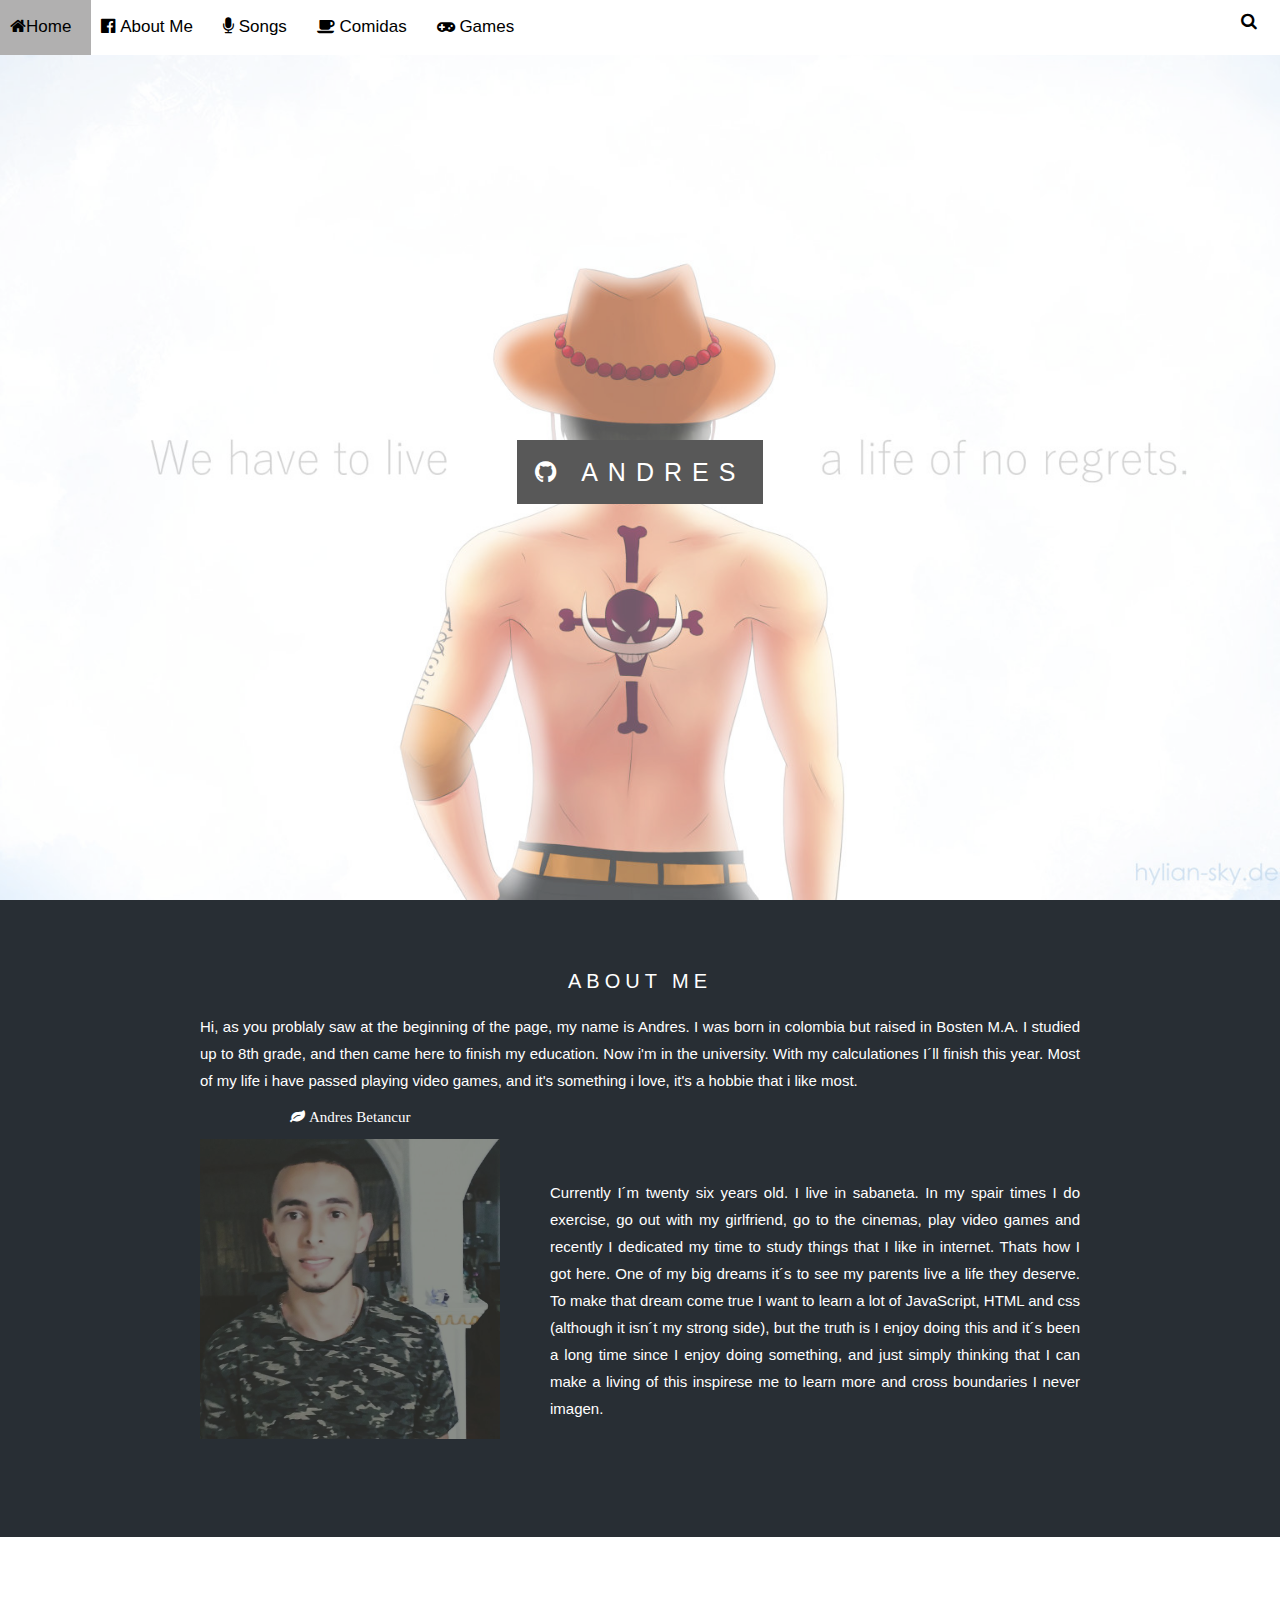
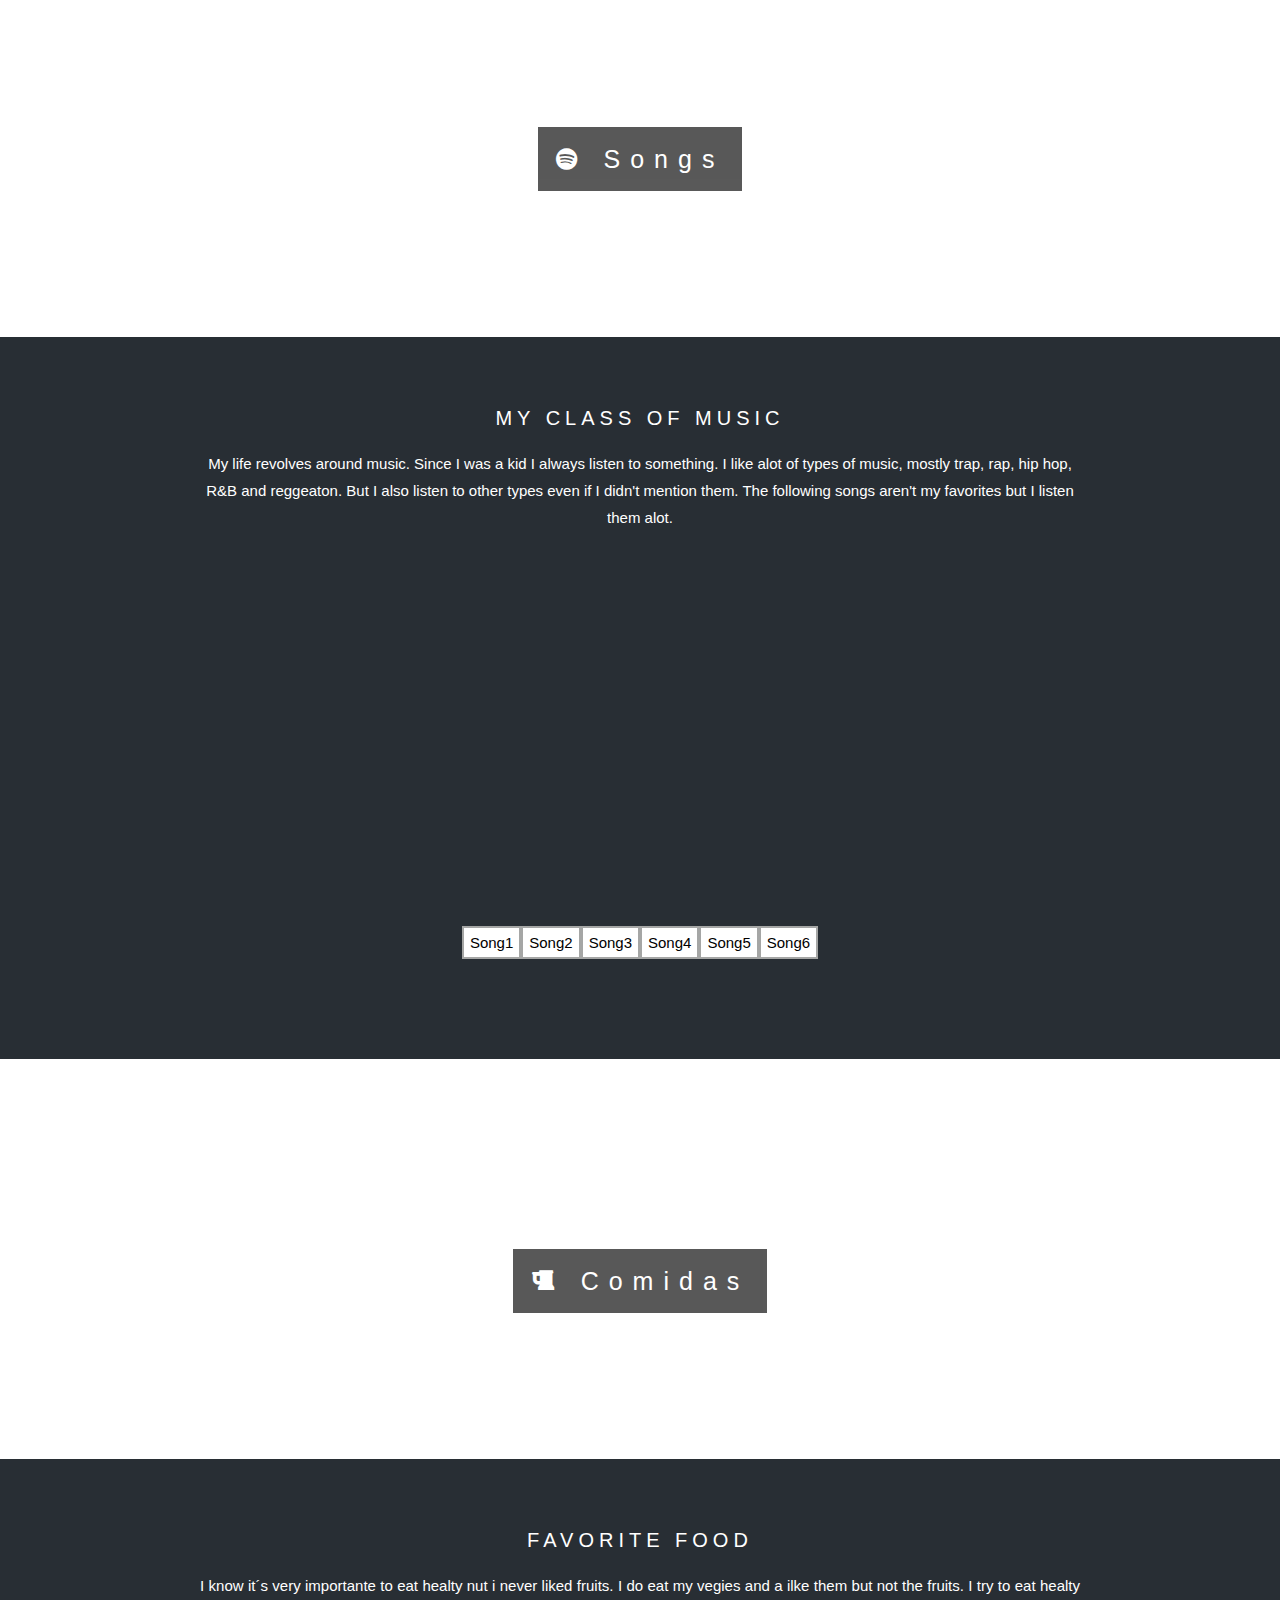
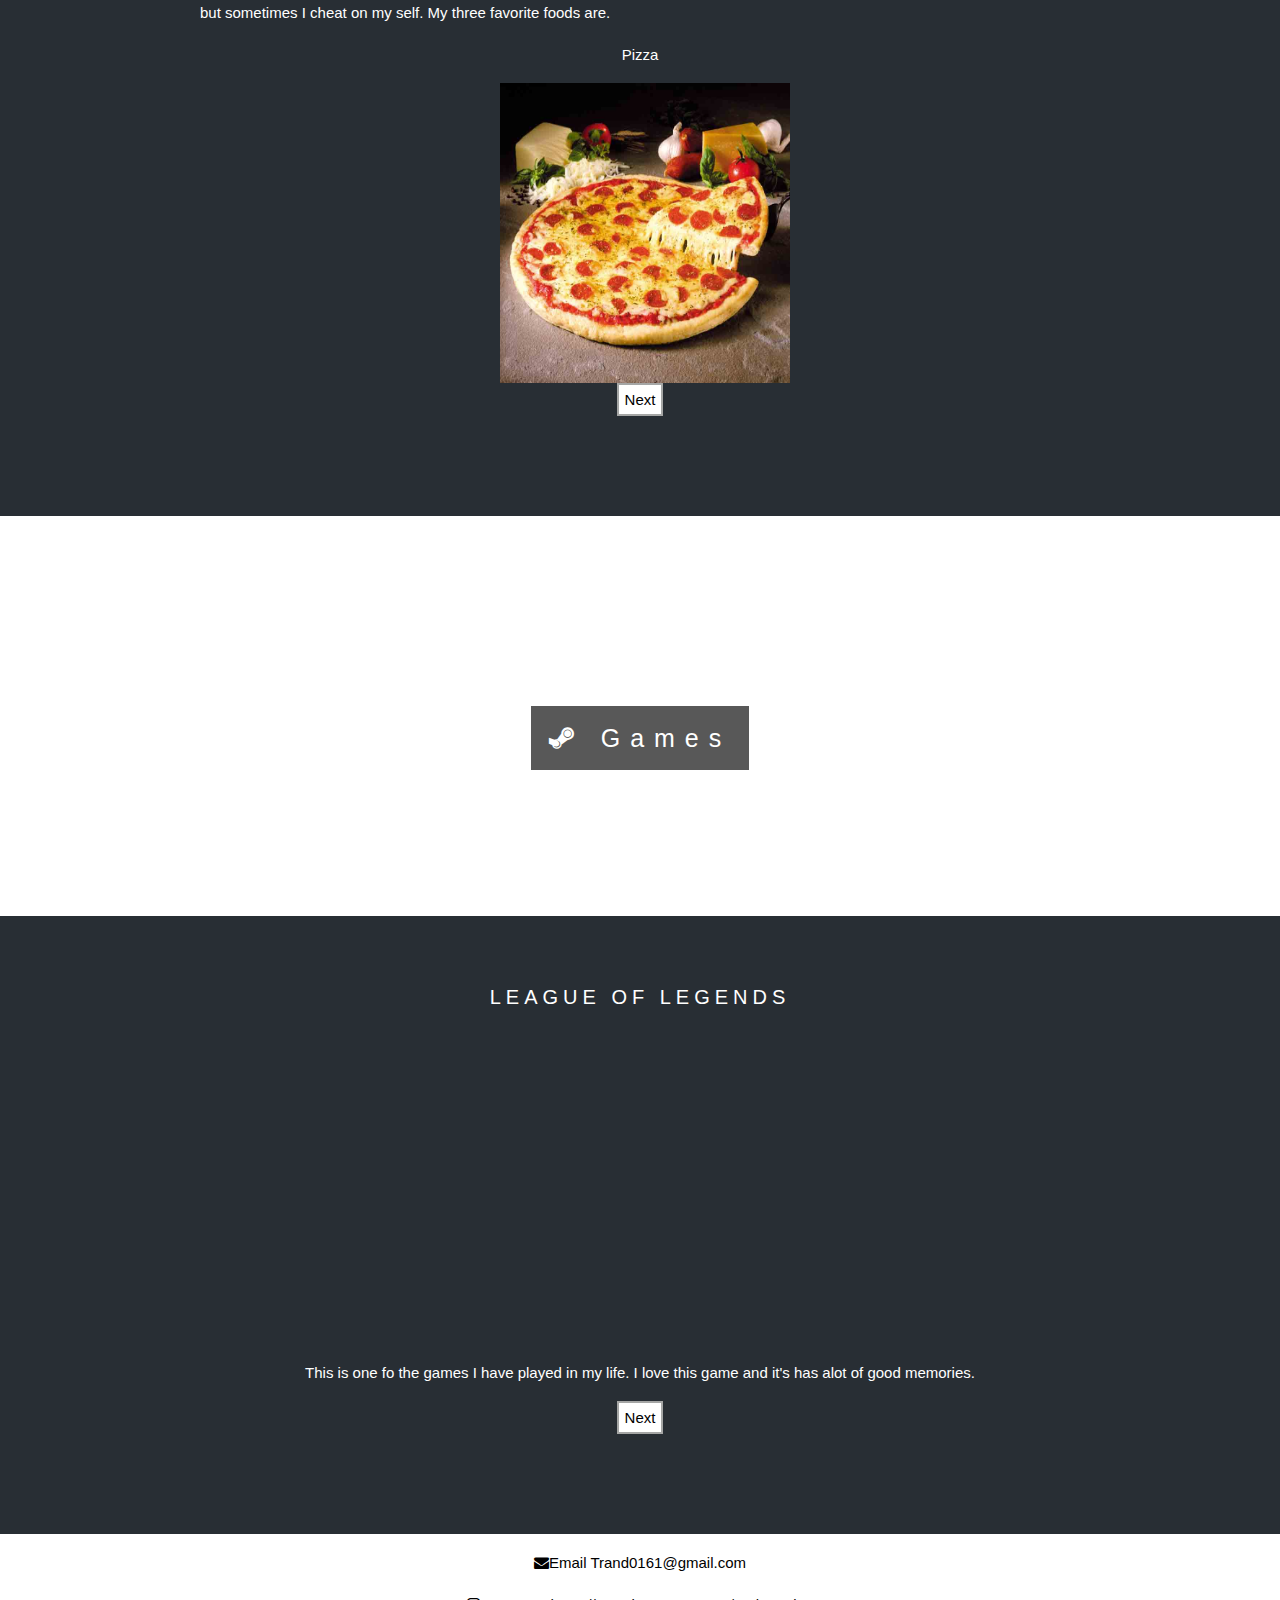
==== commit 5197a52e: "2.0 v" ====
--- a/index.html
+++ b/index.html
@@ -12,165 +12,181 @@
   </head>
 
   <body>
-
-    <!-- Navbar (top Part) -->
-    <div class="top" id="home">
-      <div class="navBar" id="myNavBar">
-        <a href="#home" class="item home"><i class="fa fa-home"></i>Home</a>
-        <a href="#about"><i class="fa fa-facebook-official"></i> About Me</a>
-        <a href="#songs"><i class="fa fa-microphone"></i> Songs</a>
-        <a href="#comida"><i class="fa fa-coffee"></i> Comidas</a>
-        <a href="#games"><i class="fa fa-gamepad"></i> Games</a>
-        <a href="#" class="search"><i class="fa fa-fw fa-search"></i></a>
-      </div>
-    </div>
-    <!-- navbar for less than 425px  -->
-    <div class="dropdown" id="#home">
-      <div class="navBarmini" id="myNavBarmini">
-        <a href="#home" class="item home"> Home</a>
-        <a href="#about"> About Me</a>
-        <a href="#songs"> Songs</a>
-        <a href="#comida"> Comidas</a>
-        <a href="#games"> Games</a>
-      </div>
-    </div>
-
-    <!--First Parallax Image with logo Text-->
-    <div class="bgimg-1">
-      <div class="caption">
-        <span class="border"><i class="fa fa-github"></i> ANDRES</span>
-      </div>
-    </div>
-
-    <!-- Informacion de mi -->
-    <div class="info" id="about">
-      <div class="aboutme">
-        <h3>About Me</h3>
-        <p>Hi, as you problaly saw at the beginning of the page, my name is Andres. I was born in colombia but raised in
-          Bosten M.A. I studied up to 8th grade, and then came here to finish my education. Now i'm in the university.
-          With my calculationes I´ll finish Song3 year. Most of my life i have passed playing video games, and it's
-          something i love, it's a hobbie that i like most.</p>
-        <div class="imgSection">
-          <p class="logo"><b><i class="fa fa-leaf"> Andres Betancur</b></i></p>
-          <img src="andres.jpg">
-        </div>
-        <div class="aboutme2">
-          <p>Currently I´m twenty six years old. I live in sabaneta. In my spair times I do exercise, go out with my
-            girlfriend, go to the movies, play video games and recently I dedicated my time to study things that I like
-            in
-            internet. Thats how I got here. One of my big dreams it´s to see my parents live a life they deserve. To
-            make
-            that dream come true I want to learn a lot of JavaScript, HTML and css (although it isn´t my strong side),
-            but
-            the truth is I enjoy doing this and it´s been a long time since a enjoy doing something, and just simply
-            thinking that I can make a living of this inspirese me to learn more and cross boundaries I never imagen.
-          </p>
+    <div id="home">
+      <!-- Navbar (top Part) -->
+      <div class="top" >
+        <div class="navBar" id="myNavBar">
+          <a href="#home" class="item home"><i class="fa fa-home"></i>Home</a>
+          <a href="#about"><i class="fa fa-facebook-official"></i> About Me</a>
+          <a href="#songs"><i class="fa fa-microphone"></i> Songs</a>
+          <a href="#comida"><i class="fa fa-coffee"></i> Comidas</a>
+          <a href="#games"><i class="fa fa-gamepad"></i> Games</a>
+          <a href="#" class="search"><i class="fa fa-fw fa-search"></i></a>
         </div>
       </div>
-    </div>
-
-    <!--Second Parallax Image with logo Text-->
-    <div class="bgimg-2">
-      <div class="caption">
-        <span class="border"><i class="fa fa-spotify"></i> Songs</span>
-      </div>
-    </div>
-
-    <!-- Parte de la Musica -->
-    <div class="info" id="songs">
-      <h3>My class of music</h3>
-      <p class="psong">My life revolves around music. Since I was a kid I always listen to something. I like alot
-        of classs of music, mostly trap, rap, hip hop, R&B and reggeaton. But I also listen to other classs even if
-        I didnt mention them. The following songs aren't my favorites but I listen them alot.</p>
-      <div class="container">
-        <div class="music1" id="music1">
-          <iframe class="spoti" src="https://open.spotify.com/embed/track/5m6kD3AsYMeYXhhdntbXTB" width="300"
-            height="380" frameborder="0" allowtransparency="true" allow="encrypted-media"></iframe>
-        </div>
-        <div class="music2" id="music2" hidden>
-          <iframe class="spoti" src="https://open.spotify.com/embed/track/6DCZcSspjsKoFjzjrWoCdn" width="300"
-            height="380" frameborder="0" allowtransparency="true" allow="encrypted-media"></iframe>
-        </div>
-        <div class="music3" id="music3" hidden>
-          <iframe class="spoti" src="https://open.spotify.com/embed/track/5KbBGUpIZd6gVFUU8tqYiQ" width="300"
-            height="380" frameborder="0" allowtransparency="true" allow="encrypted-media"></iframe>
-        </div>
-        <div class="music4" id="music4" hidden>
-          <iframe class="spoti" src="https://open.spotify.com/embed/track/4Arjo1XR9qXsLstvU9fFV3" width="300"
-            height="380" frameborder="0" allowtransparency="true" allow="encrypted-media"></iframe>
-        </div>
-        <div class="music5" id="music5" hidden>
-          <iframe class="spoti" src="https://open.spotify.com/embed/track/4TwIbmabI2R5XUhqptk6Ev" width="300"
-            height="380" frameborder="0" allowtransparency="true" allow="encrypted-media"></iframe>
-        </div>
-        <div class="music6" id="music6" hidden>
-          <iframe class="spoti" src="https://open.spotify.com/embed/track/4bSCJTXKPSb63oyOteNLSR" width="300"
-            height="380" frameborder="0" allowtransparency="true" allow="encrypted-media"></iframe> </td>
+      <!-- navbar for less than 425px  -->
+      <div class="dropdown" >
+        <div class="navBarmini" id="myNavBarmini">
+          <a href="#home" class="item home"> Home</a>
+          <a href="#about"> About Me</a>
+          <a href="#songs"> Songs</a>
+          <a href="#comida"> Food</a>
+          <a href="#games"> Games</a>
         </div>
       </div>
-      <div class="btn">
-        <button class="button" id="btn1">Song1</button>
-        <button class="button" id="btn2">Song2</button>
-        <button class="button" id="btn3">Song3</button>
-        <button class="button" id="btn4">Song4</button>
-        <button class="button" id="btn5">Song5</button>
-        <button class="button" id="btn6">Song6</button>
+
+      <!--First Parallax Image with logo Text-->
+      <div class="bgimg-1">
+        <div class="caption">
+          <span class="border"><i class="fa fa-github"></i> ANDRES</span>
+        </div>
       </div>
-    </div>
+
+      <!-- Informacion de mi -->
+      <div class="info" id="about">
+        <div class="aboutme">
+          <h3>About Me</h3>
+          <p>Hi, as you problaly saw at the beginning of the page, my name is Andres. I was born in colombia but raised
+            in
+            Bosten M.A. I studied up to 8th grade, and then came here to finish my education. Now i'm in the university.
+            With my calculationes I´ll finish this year. Most of my life i have passed playing video games, and it's
+            something i love, it's a hobbie that i like most.</p>
+          <div class="imgSection">
+            <p class="logo"><b><i class="fa fa-leaf"> Andres Betancur</b></i></p>
+            <img src="andres.jpg">
+          </div>
+          <div class="aboutme2">
+            <p>Currently I´m twenty six years old. I live in sabaneta. In my spair times I do exercise, go out with my
+              girlfriend, go to the cinemas, play video games and recently I dedicated my time to study things that I
+              like
+              in
+              internet. Thats how I got here. One of my big dreams it´s to see my parents live a life they deserve. To
+              make
+              that dream come true I want to learn a lot of JavaScript, HTML and css (although it isn´t my strong side),
+              but
+              the truth is I enjoy doing this and it´s been a long time since I enjoy doing something, and just simply
+              thinking that I can make a living of this inspirese me to learn more and cross boundaries I never imagen.
+            </p>
+          </div>
+        </div>
+      </div>
+
+      <!--Second Parallax Image with logo Text-->
+      <div class="bgimg-2">
+        <div class="caption">
+          <span class="border"><i class="fa fa-spotify"></i> Songs</span>
+        </div>
+      </div>
+
+      <!-- Parte de la Musica -->
+      <div class="info" id="songs">
+        <h3>My class of music</h3>
+        <p class="psong">My life revolves around music. Since I was a kid I always listen to something. I like alot
+          of types of music, mostly trap, rap, hip hop, R&B and reggeaton. But I also listen to other types even if
+          I didn't mention them. The following songs aren't my favorites but I listen them alot.</p>
+        <div class="container">
+          <div class="music1" id="music1">
+            <iframe class="spoti" src="https://open.spotify.com/embed/track/5m6kD3AsYMeYXhhdntbXTB" width="300"
+              height="380" frameborder="0" allowtransparency="true" allow="encrypted-media"></iframe>
+          </div>
+          <div class="music2" id="music2" hidden>
+            <iframe class="spoti" src="https://open.spotify.com/embed/track/6DCZcSspjsKoFjzjrWoCdn" width="300"
+              height="380" frameborder="0" allowtransparency="true" allow="encrypted-media"></iframe>
+          </div>
+          <div class="music3" id="music3" hidden>
+            <iframe class="spoti" src="https://open.spotify.com/embed/track/5KbBGUpIZd6gVFUU8tqYiQ" width="300"
+              height="380" frameborder="0" allowtransparency="true" allow="encrypted-media"></iframe>
+          </div>
+          <div class="music4" id="music4" hidden>
+            <iframe class="spoti" src="https://open.spotify.com/embed/track/4Arjo1XR9qXsLstvU9fFV3" width="300"
+              height="380" frameborder="0" allowtransparency="true" allow="encrypted-media"></iframe>
+          </div>
+          <div class="music5" id="music5" hidden>
+            <iframe class="spoti" src="https://open.spotify.com/embed/track/4TwIbmabI2R5XUhqptk6Ev" width="300"
+              height="380" frameborder="0" allowtransparency="true" allow="encrypted-media"></iframe>
+          </div>
+          <div class="music6" id="music6" hidden>
+            <iframe class="spoti" src="https://open.spotify.com/embed/track/4bSCJTXKPSb63oyOteNLSR" width="300"
+              height="380" frameborder="0" allowtransparency="true" allow="encrypted-media"></iframe> </td>
+          </div>
+        </div>
+        <div class="btn">
+          <button class="button" id="btn1">Song1</button>
+          <button class="button" id="btn2">Song2</button>
+          <button class="button" id="btn3">Song3</button>
+          <button class="button" id="btn4">Song4</button>
+          <button class="button" id="btn5">Song5</button>
+          <button class="button" id="btn6">Song6</button>
+        </div>
+      </div>
 
 
 
-    <!--Third Parallax Image with logo Text-->
-    <div class="bgimg-3">
-      <div class="caption">
-        <span class="border"><i class="fa fa-beer"></i> Comidas</span>
+      <!--Third Parallax Image with logo Text-->
+      <div class="bgimg-3">
+        <div class="caption">
+          <span class="border"><i class="fa fa-beer"></i> Comidas</span>
+        </div>
+      </div>
+
+      <div class="info" id="comida">
+        <h3>favorite food</h3>
+        <p>I know it´s very importante to eat healty nut i never liked fruits. I do eat my vegies and a ilke them but
+          not
+          the fruits. I try to eat healty but sometimes I cheat on my self. My three favorite foods are.</p>
+       <div>
+         <p class="lbl" id="food">Pizza</p>
+       </div>
+          <div class="container2">
+          <div class="imgSection2">
+            <img  id="img-food" src="pizza.jpg">
+          </div>
+        </div>
+        <div class="btn-food">
+          <button class="button" id="btn-next-food" onclick="myFunction2()"> Next </button>
+        </div>
+      </div>
+
+      <!--fourth Parallax Image with logo Text-->
+      <div class="bgimg-4">
+        <div class="caption">
+          <span class="border"><i class="fa fa-steam"></i> Games</span>
+        </div>
+      </div>
+
+      <div class="info" id="games">
+        <h3 class="games-h3" id="games-h3"> league of legends</h3>
+        <div class="container3">
+
+          <iframe class="video1" id="video1" width="560" height="315" src="https://www.youtube.com/embed/3Eu7NzzHC84"
+            frameborder="0" allow="accelerometer; autoplay; encrypted-media; gyroscope; picture-in-picture"
+            allowfullscreen></iframe>
+
+        </div>
+        <p class="games-p">This is one fo the games I have played in my life. I love this game and it's has alot of
+          good memories.
+        </p>
+
+        <div class="btn-games">
+          <button class="button" id="btn-next" onclick="myFunction()"> Next </button>
+        </div>
+
+
       </div>
     </div>
-
-    <div class="info" id="comida">
-      <h3>favorite food</h3>
-      <p>I know it´s very importante to eat healty nut i never liked frutes. I do eat my vegies and a ilke them but not
-        the frutes. I try to eat healty but sometimes I cheat on my self. My three favorite foods are.</p>
-      <div class="container2">
-        <div class="imgSection2">
-          <img src="pizza.jpg">
-        </div>
-        <div class="imgSection2">
-          <img src="pasta.jpg">
-        </div>
-        <div class="imgSection2">
-          <img src="hamburger.jpg">
-        </div>
-      </div>
+    <div class="footer1">
+      <p><i class="fa fa-envelope"></i>Email Trand0161@gmail.com</p>
+      <p><i class="fa fa-instagram"></i>Instagram https://www.instagram.com/andresgring</p>
     </div>
 
-    <!--fourth Parallax Image with logo Text-->
-    <div class="bgimg-4">
-      <div class="caption">
-        <span class="border"><i class="fa fa-steam"></i> Games</span>
-      </div>
-    </div>
-
-    <div class="info" id="games">
-      <h3 class="games-h3"> league of legends</h3>
-      <div class="container3">
-
-        <iframe class="video1" width="560" height="315" src="https://www.youtube.com/embed/3Eu7NzzHC84" frameborder="0"
-          allow="accelerometer; autoplay; encrypted-media; gyroscope; picture-in-picture" allowfullscreen></iframe>
-
-      </div>
-      <p class="games-p">This is one fo the games I have most played in my life. I love this game and it's has alot of
-        good memories.
-      </p>
-
-      <div class="btn-games">
-        <button class="button" id="btn-next"> Next </button>
-      </div>
-
-
+    <div class="footer2">
+      <p>Trand0161@gmail.com</p>
+      <p>https://www.instagram.com/andresgring</p>
     </div>
 
     <script src="scripts/reproductor.js"></script>
+    <script src="scripts/fotos.js"></script>
+    <script src="scripts/video.js"></script>
 
 
   </body>
--- a/css-style.css
+++ b/css-style.css
@@ -154,7 +154,10 @@
     justify-content: center;
  
 }
-
+.lbl{
+
+    text-align: center;
+}
 
 .imgSection2 img{
     height: 300px;
@@ -164,13 +167,25 @@
  /* video part */
 
 
-.games-h3, .games-p, .container3, .btn-games{
-
-    display: flex;
-    flex-wrap: wrap;
-    justify-content: center;
-}
-
+.games-h3, .games-p, .container3, .btn-games, .btn-food{
+
+    display: flex;
+    flex-wrap: wrap;
+    justify-content: center;
+}
+
+/* footer */
+
+.footer1, .footer2 {
+    position: unset;
+    right: 0;
+    bottom: 0;
+    left: 0;
+    padding: 1rem;
+    background-color: #efefef;
+    color: black;
+    text-align: center;
+  }
 
 
 /*parallax imagenes */
@@ -214,20 +229,20 @@
 
 
 @media only screen and (max-width: 100000px){
-    div.top{
+    div.top, .footer1{
         display: contents;
     }
-    div.dropdown{
+    div.dropdown, .footer2{
         display: none;
     }
 
 }
 
 @media only screen and (max-width: 425px){
-    div.top, h3.tag, p.logo{
+    div.top, h3.tag, p.logo, .footer1{
         display: none;
     }
-    div.dropdown{
+    div.dropdown, .footer2{
         display: contents;
     }
     div.imgSection, h3, p, .psong, .btn{
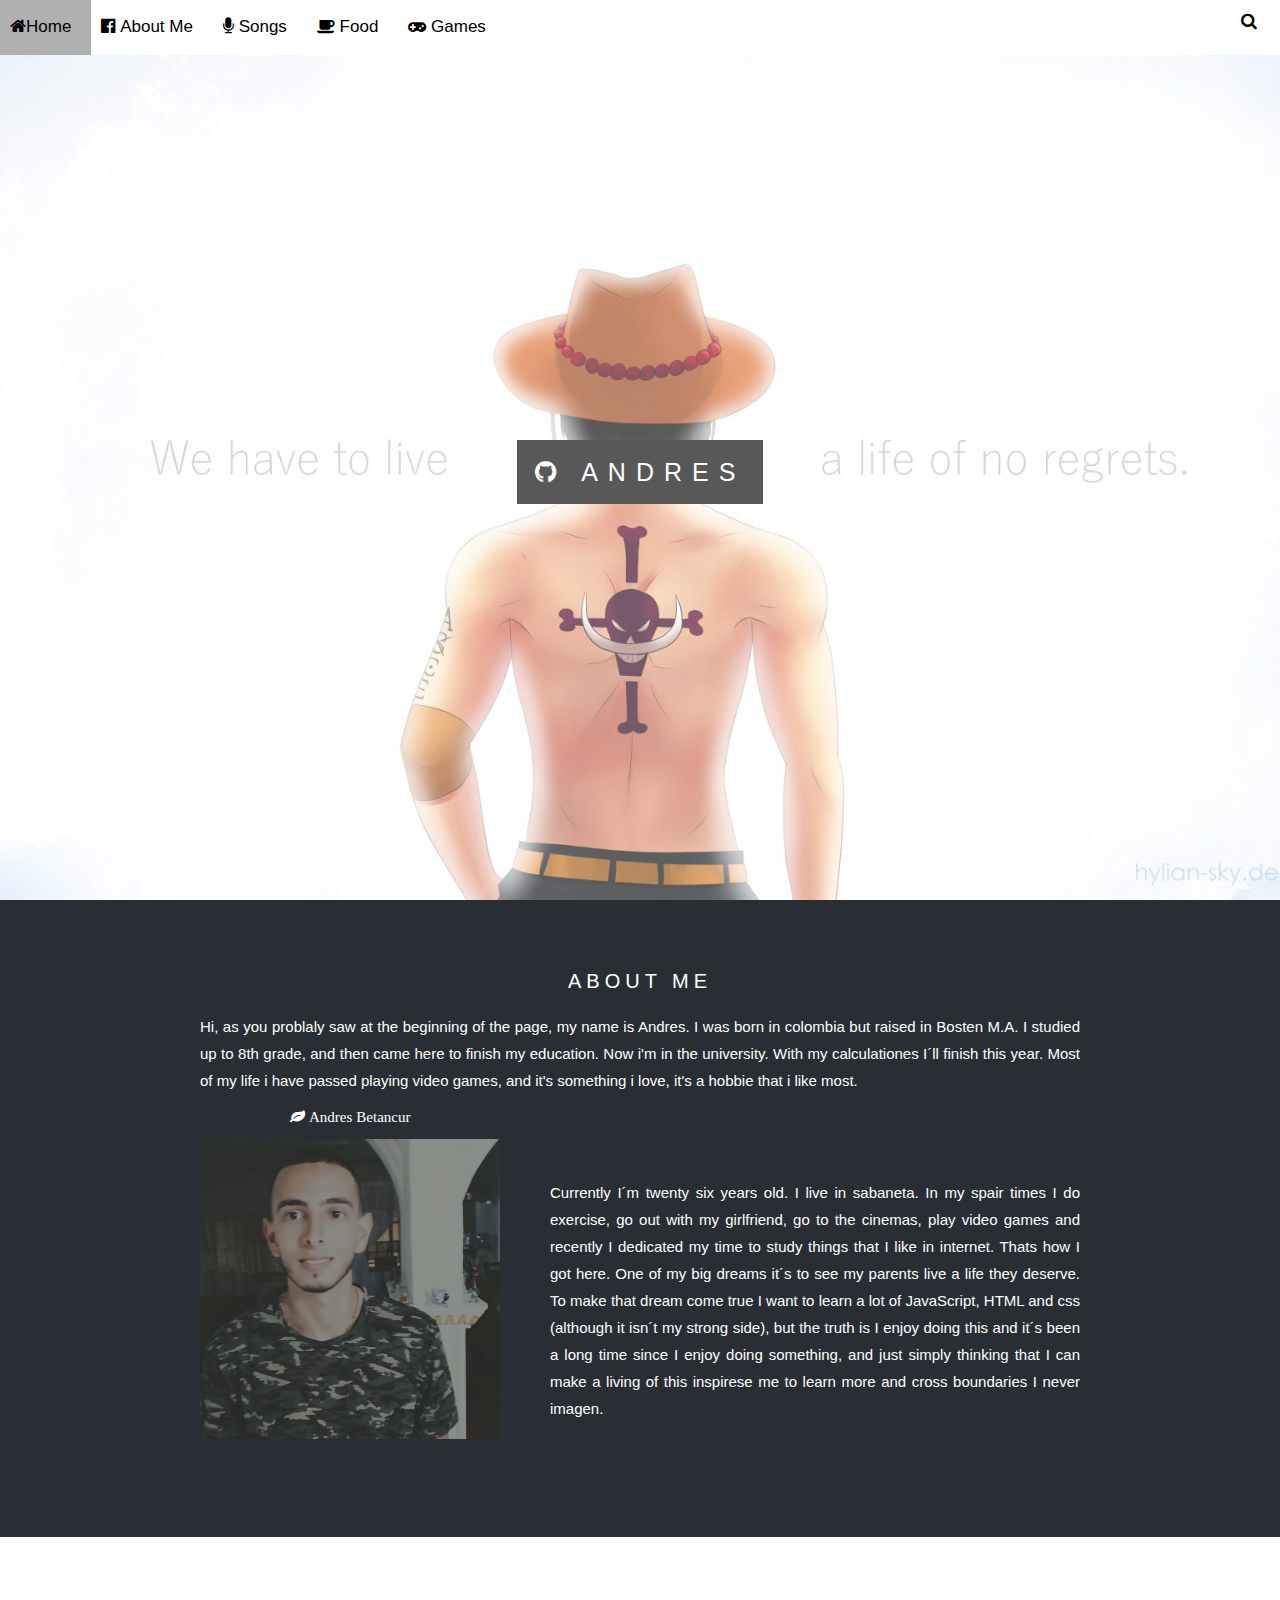
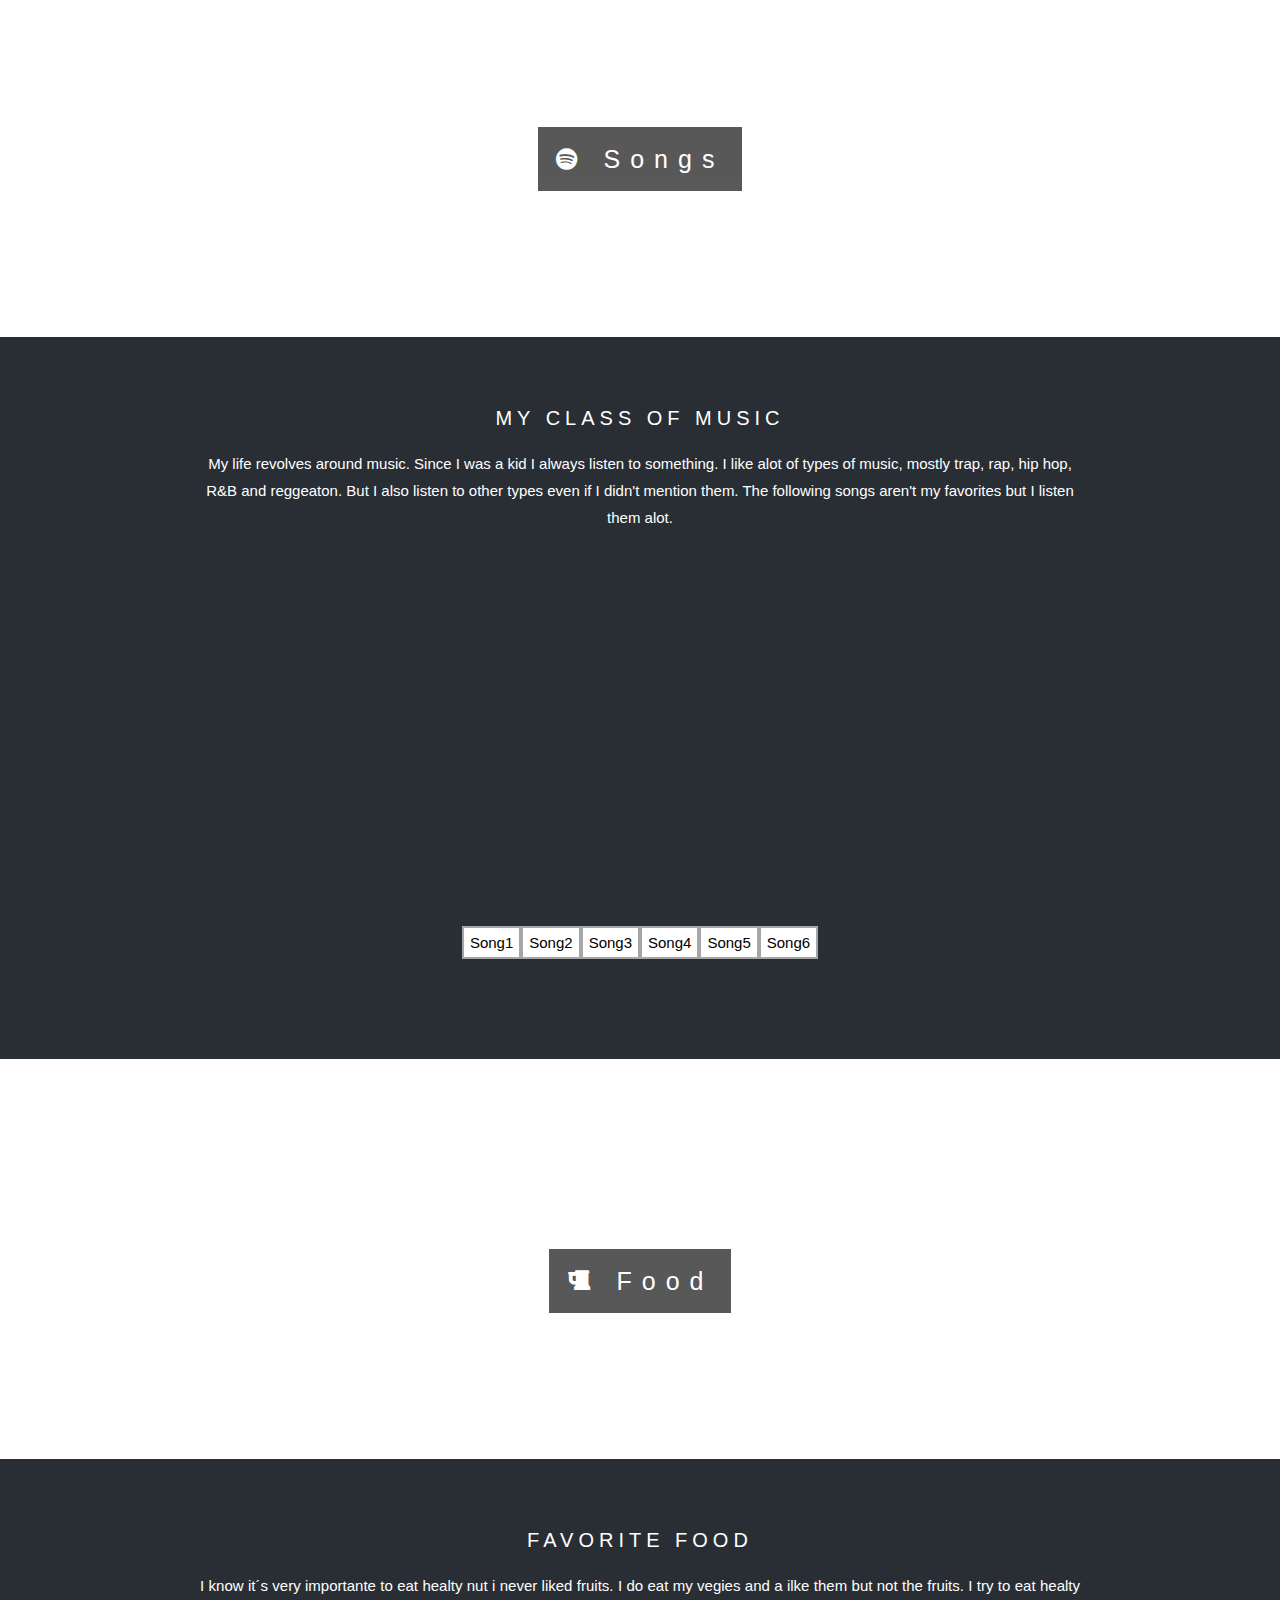
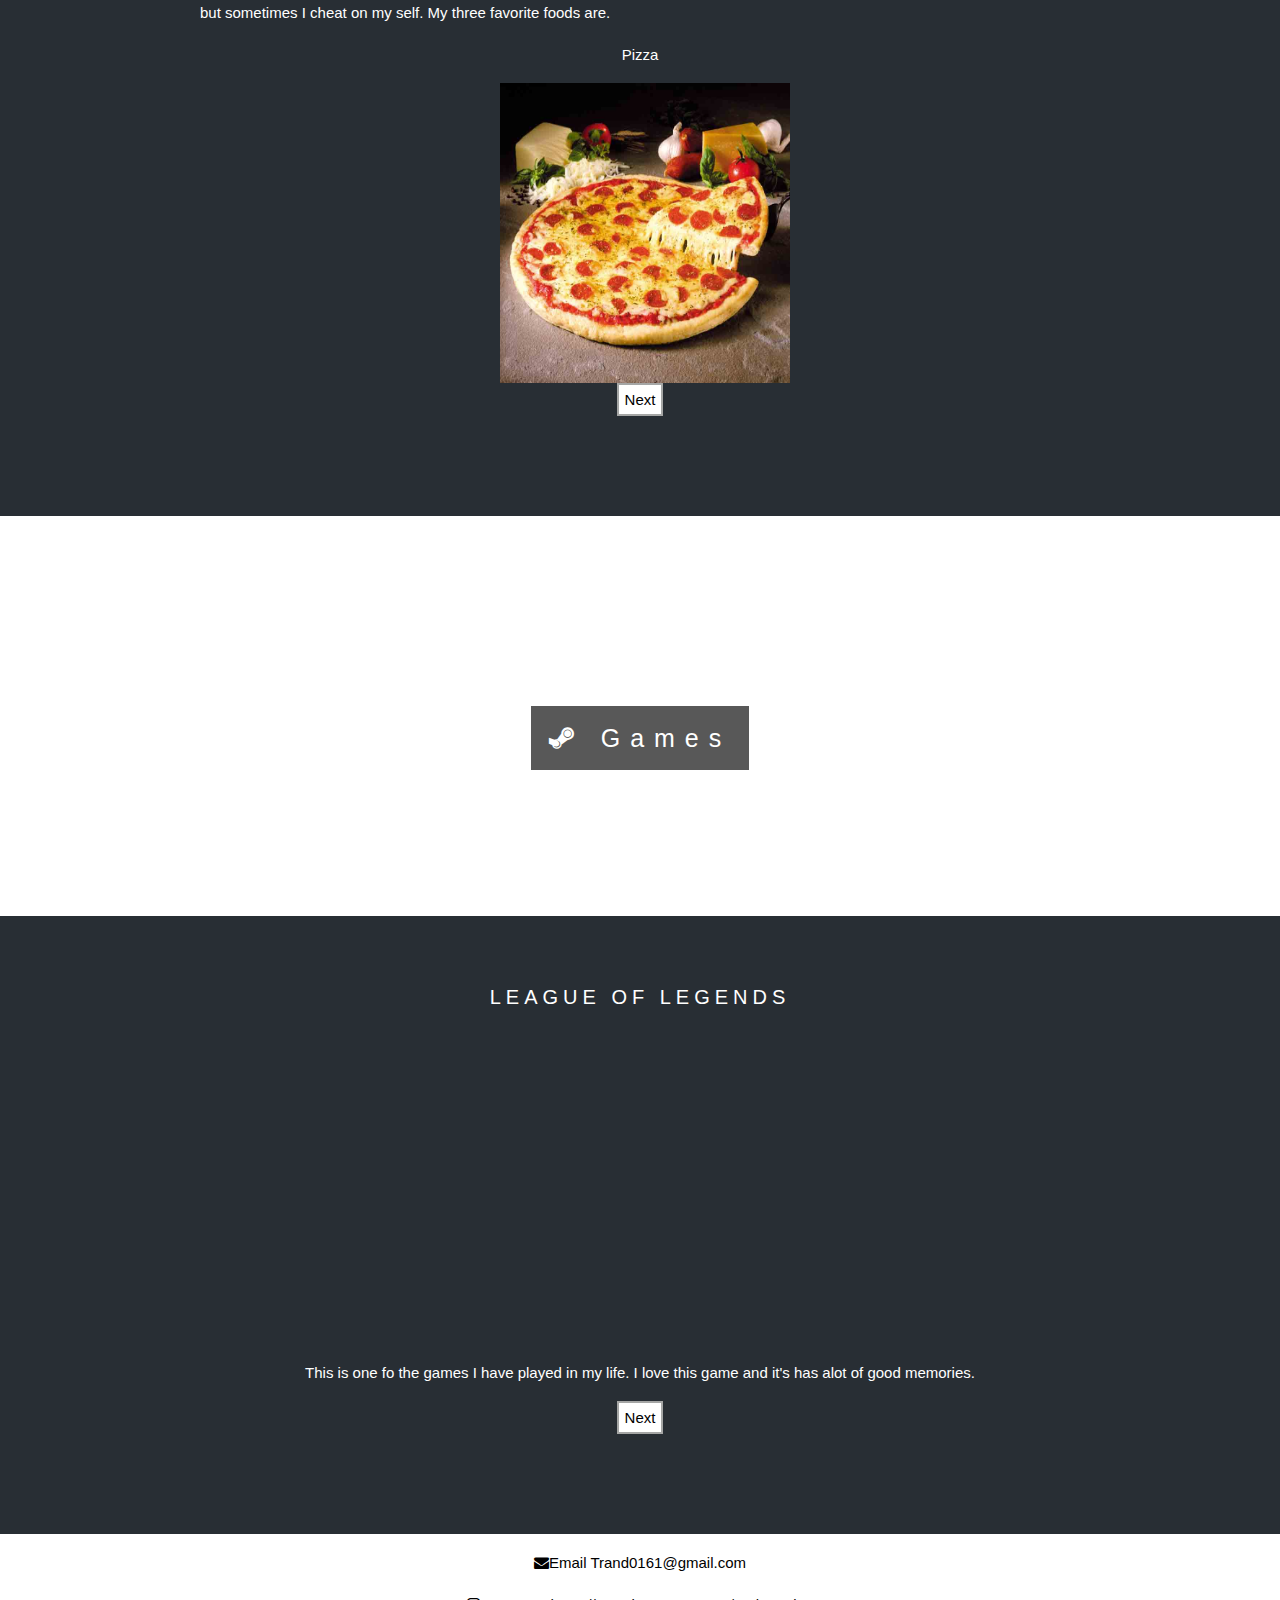
==== commit a4410944: "2.1v" ====
--- a/index.html
+++ b/index.html
@@ -19,7 +19,7 @@
           <a href="#home" class="item home"><i class="fa fa-home"></i>Home</a>
           <a href="#about"><i class="fa fa-facebook-official"></i> About Me</a>
           <a href="#songs"><i class="fa fa-microphone"></i> Songs</a>
-          <a href="#comida"><i class="fa fa-coffee"></i> Comidas</a>
+          <a href="#comida"><i class="fa fa-coffee"></i> Food</a>
           <a href="#games"><i class="fa fa-gamepad"></i> Games</a>
           <a href="#" class="search"><i class="fa fa-fw fa-search"></i></a>
         </div>
@@ -125,7 +125,7 @@
       <!--Third Parallax Image with logo Text-->
       <div class="bgimg-3">
         <div class="caption">
-          <span class="border"><i class="fa fa-beer"></i> Comidas</span>
+          <span class="border"><i class="fa fa-beer"></i> Food</span>
         </div>
       </div>
 
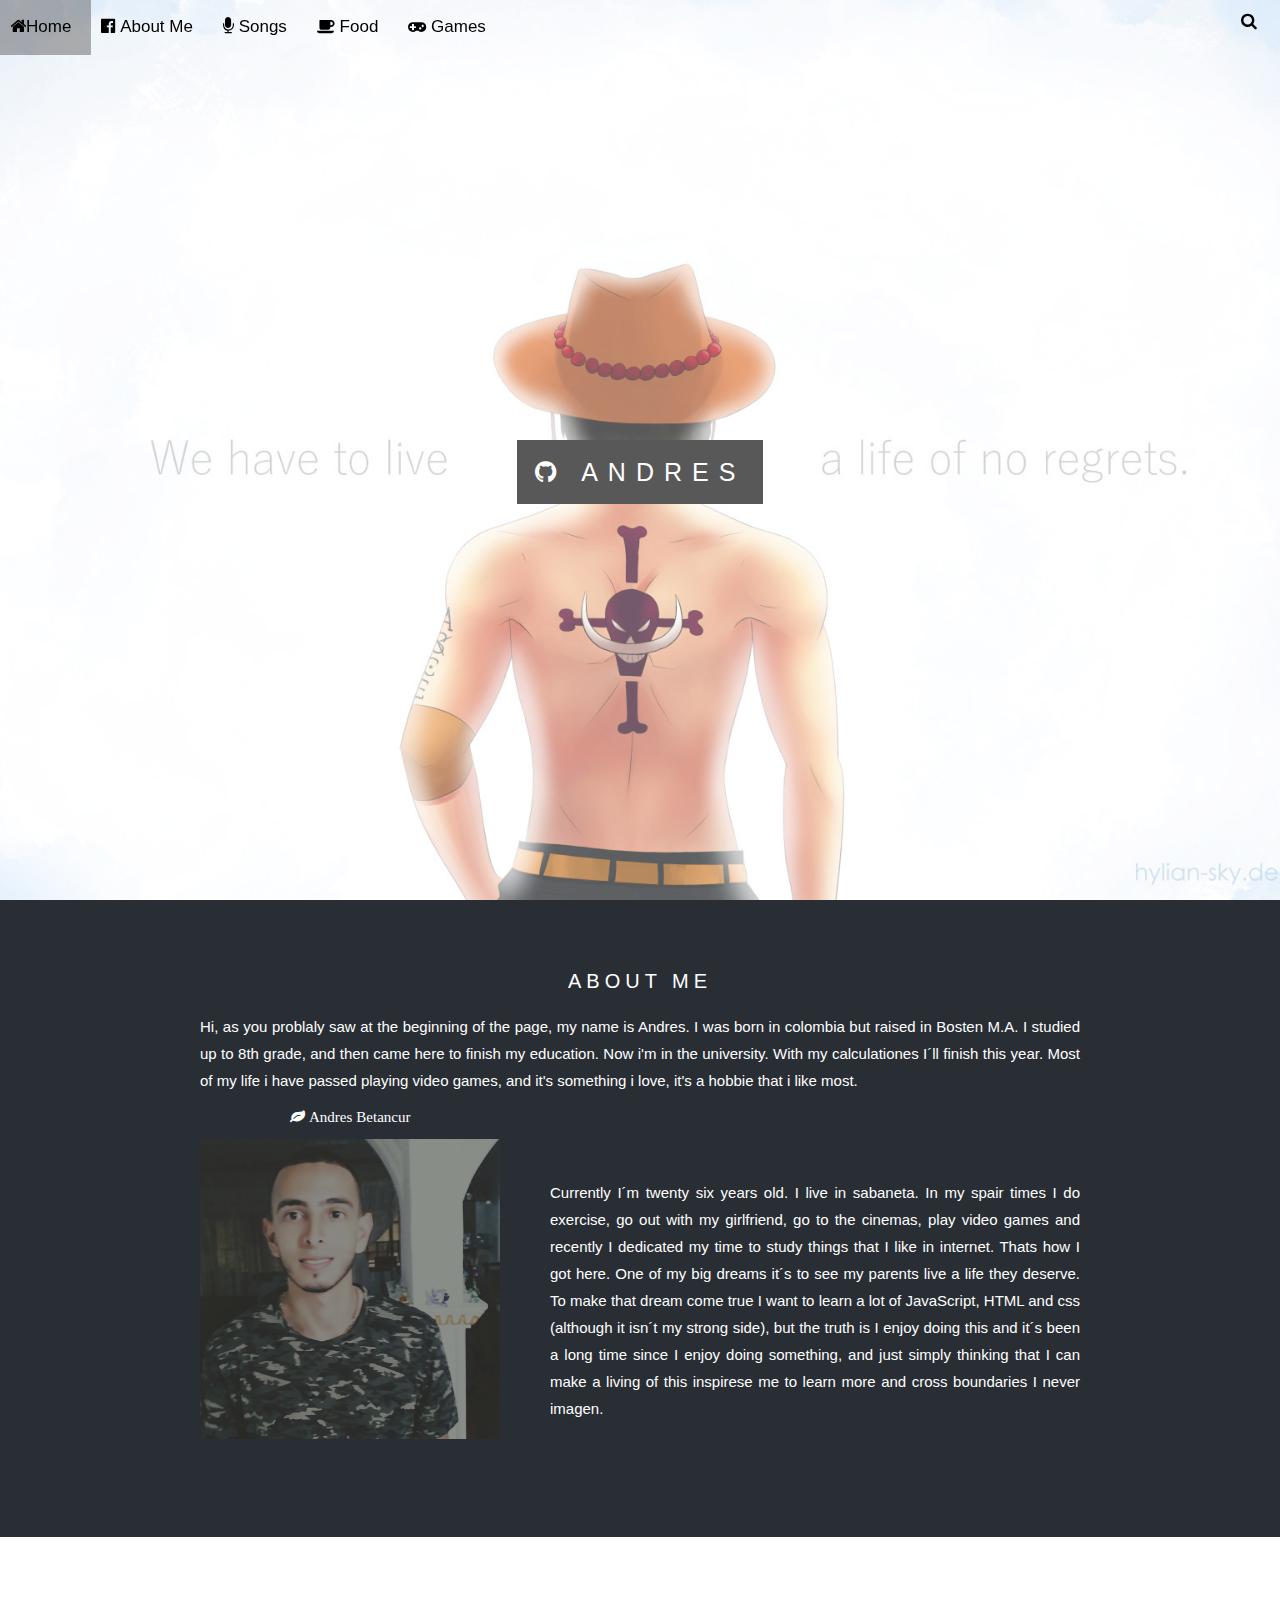
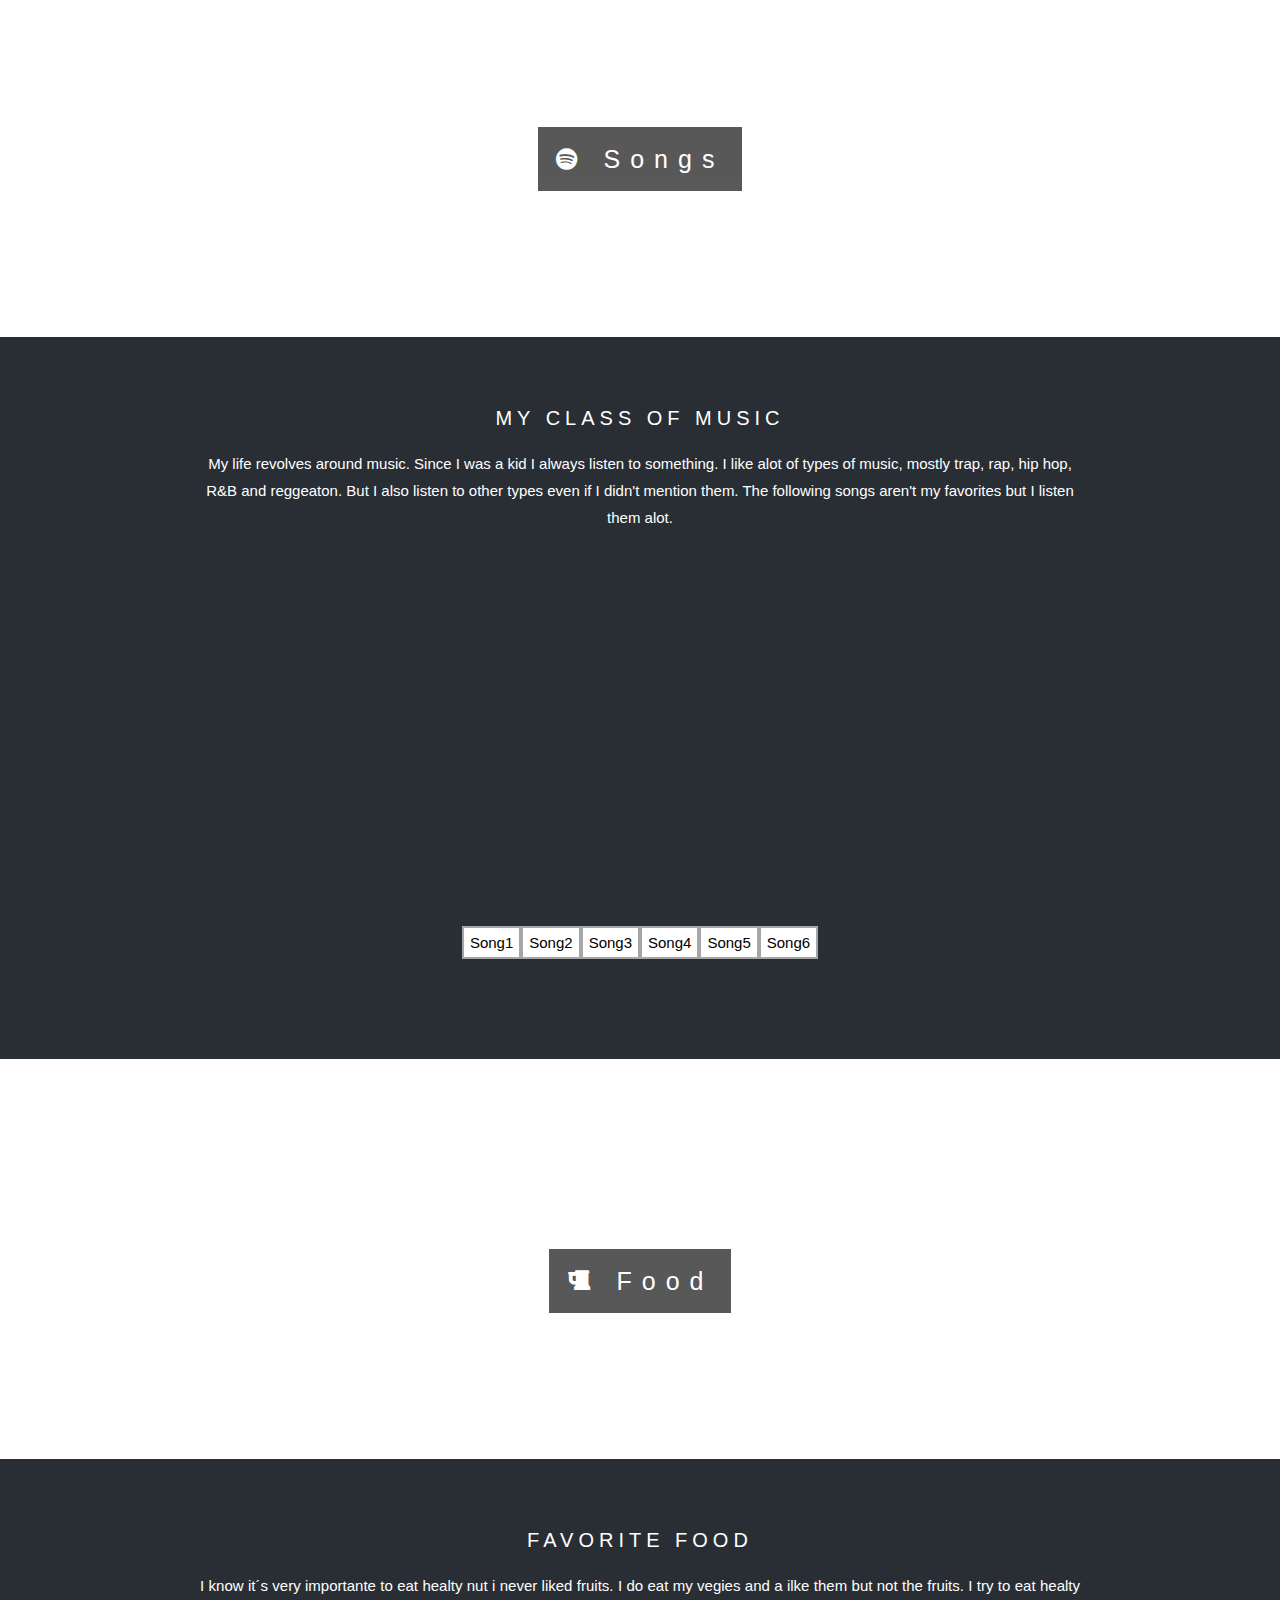
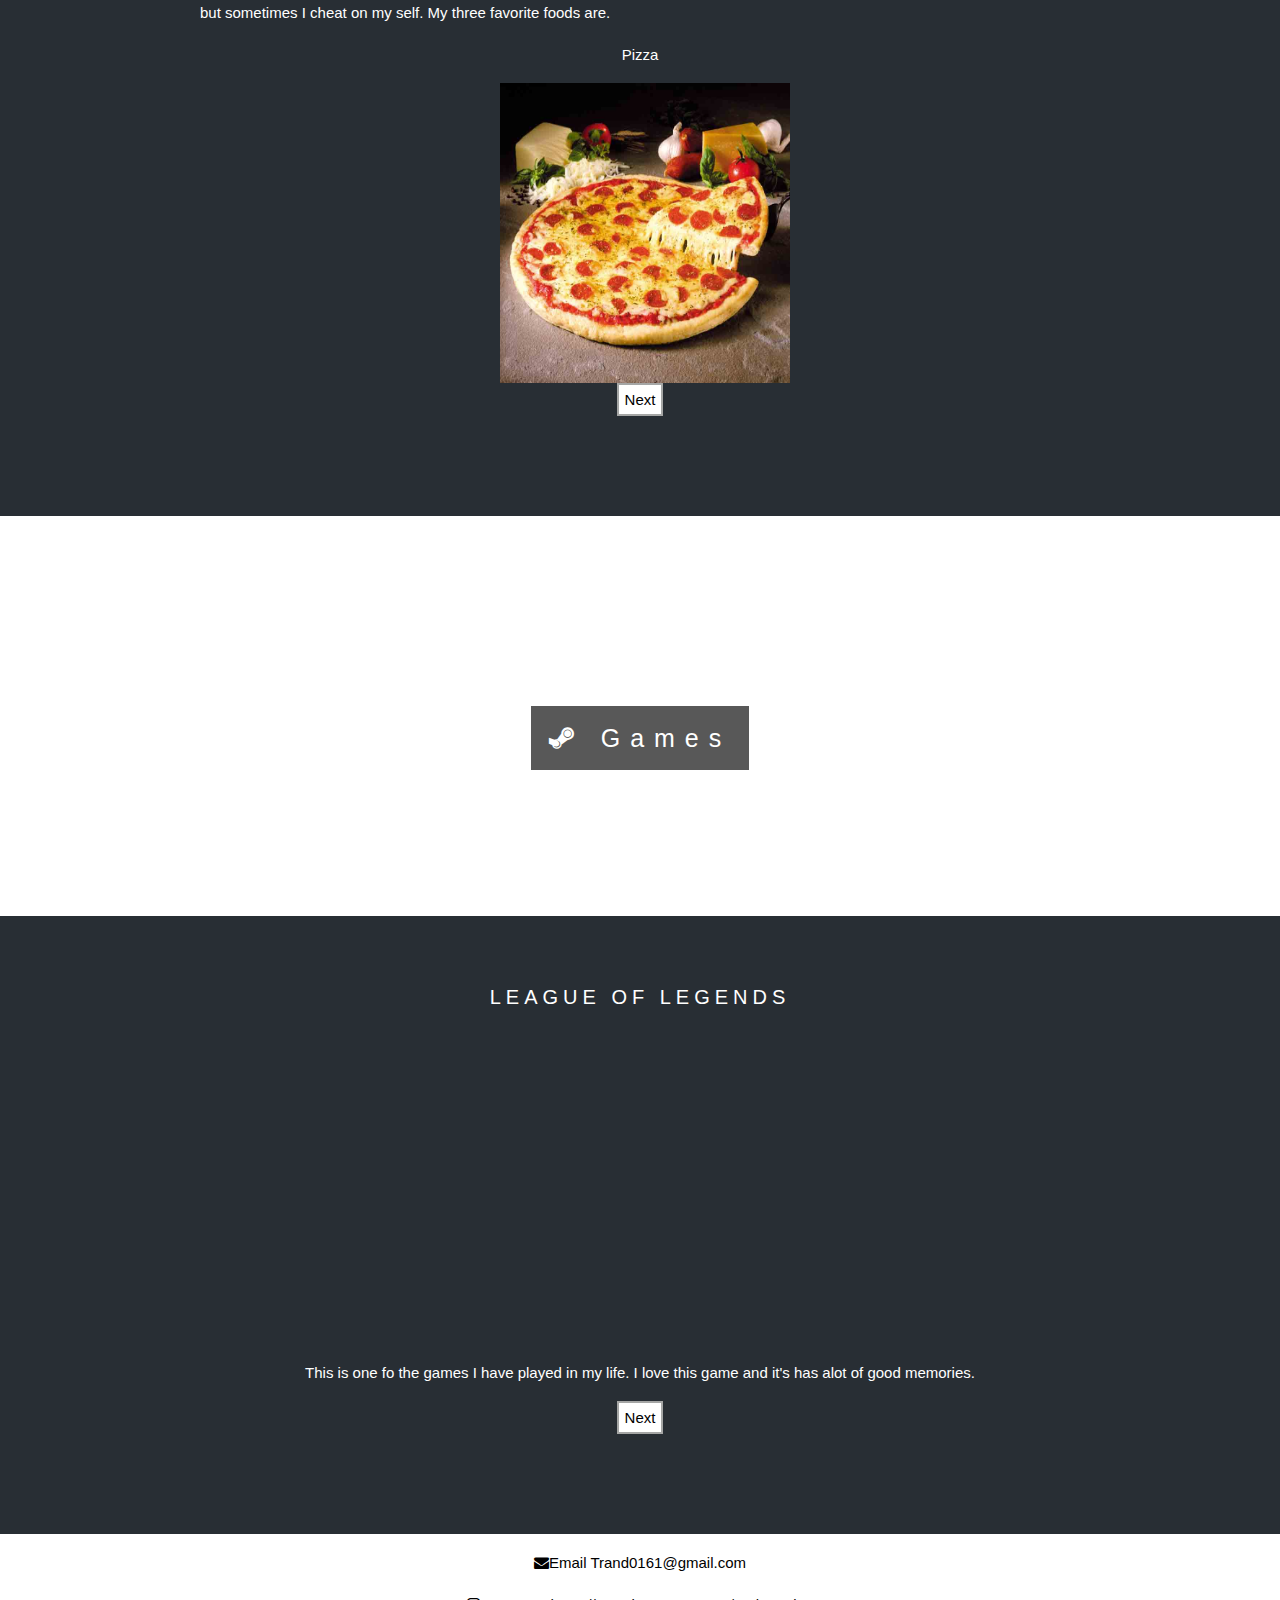
==== commit b08089e7: "." ====
--- a/index.html
+++ b/index.html
@@ -11,11 +11,11 @@
     <title>Life Sheet</title>
   </head>
 
-  <body>
+  <body onresize="myFunction3()">
     <div id="home">
       <!-- Navbar (top Part) -->
       <div class="top" >
-        <div class="navBar" id="myNavBar">
+        <div class="navBar" id="navBar">
           <a href="#home" class="item home"><i class="fa fa-home"></i>Home</a>
           <a href="#about"><i class="fa fa-facebook-official"></i> About Me</a>
           <a href="#songs"><i class="fa fa-microphone"></i> Songs</a>
@@ -187,6 +187,7 @@
     <script src="scripts/reproductor.js"></script>
     <script src="scripts/fotos.js"></script>
     <script src="scripts/video.js"></script>
+    <script src="scripts/navbar.js"></script>
 
 
   </body>
--- a/css-style.css
+++ b/css-style.css
@@ -15,7 +15,7 @@
     position:fixed;
     z-index: 1;
     overflow: hidden;
-    background-color: white;
+    /* background-color: white; */
 }
 
 .navBar .search{
